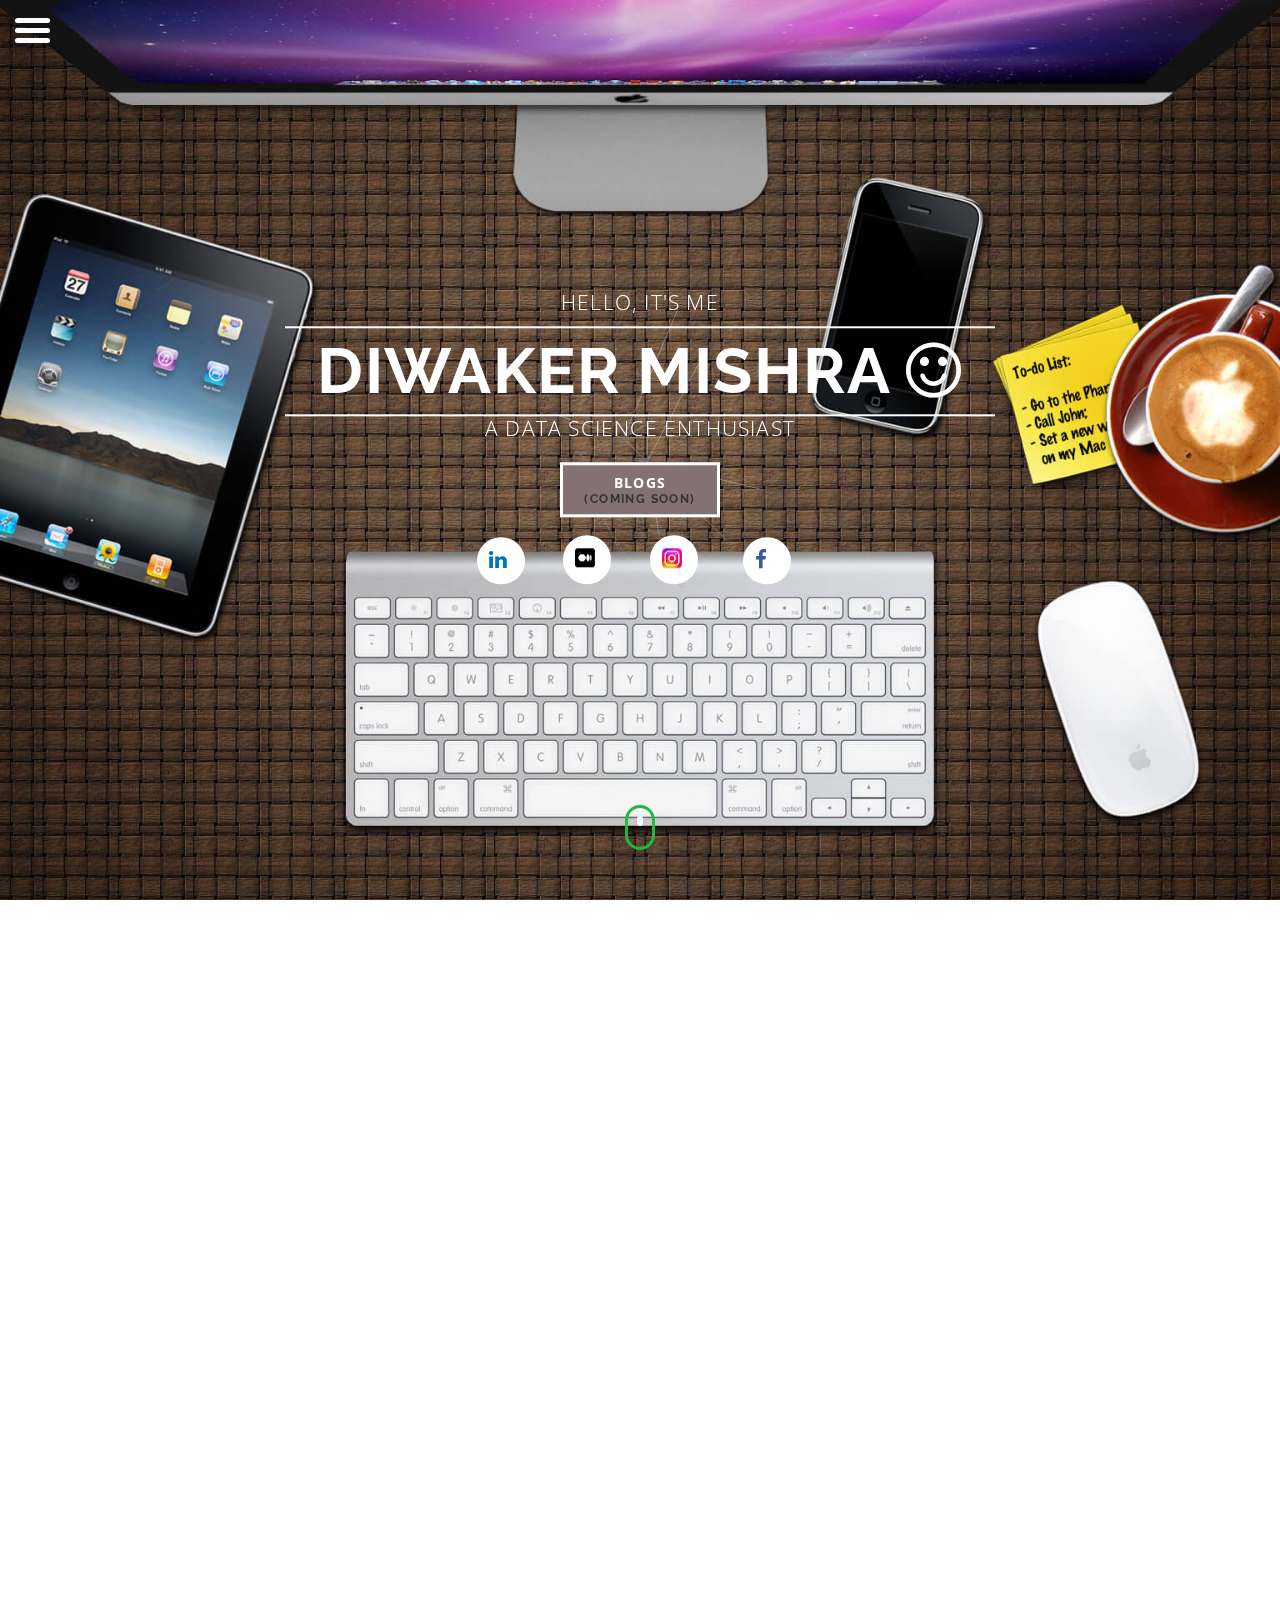
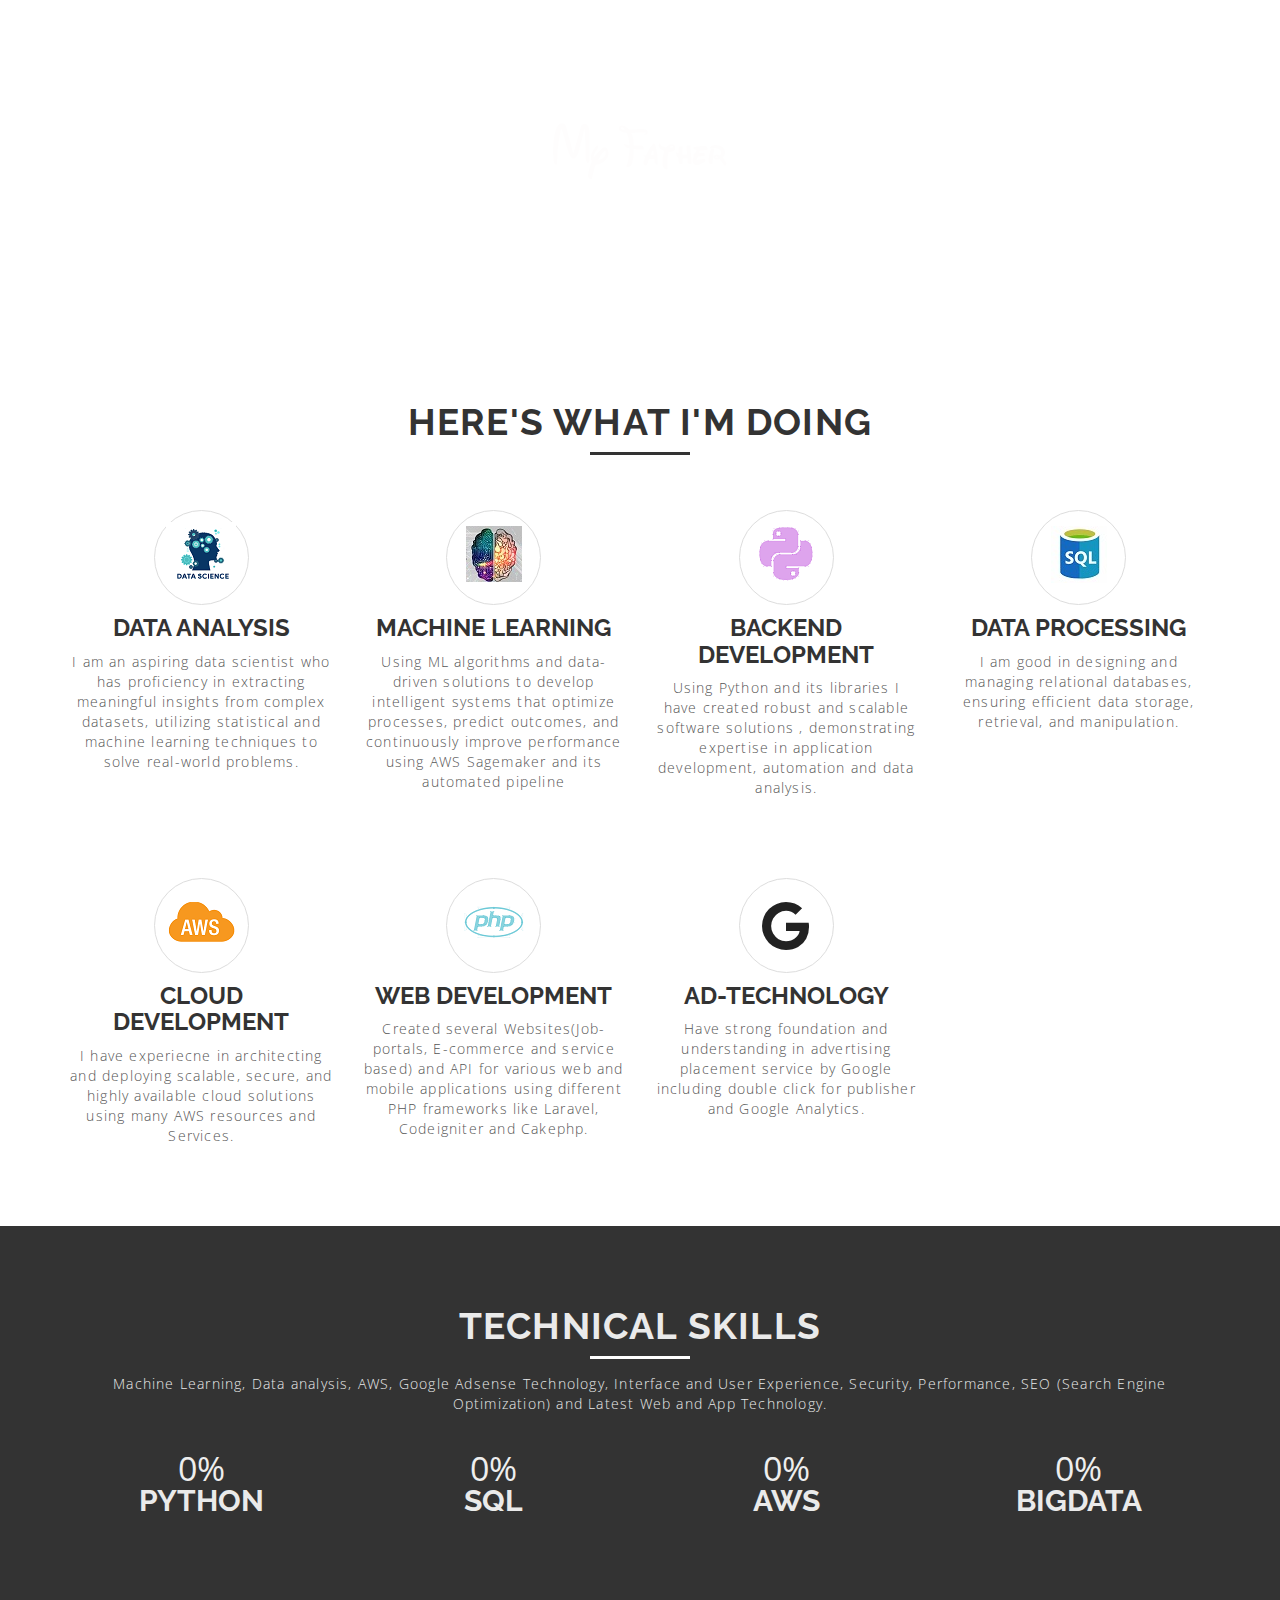
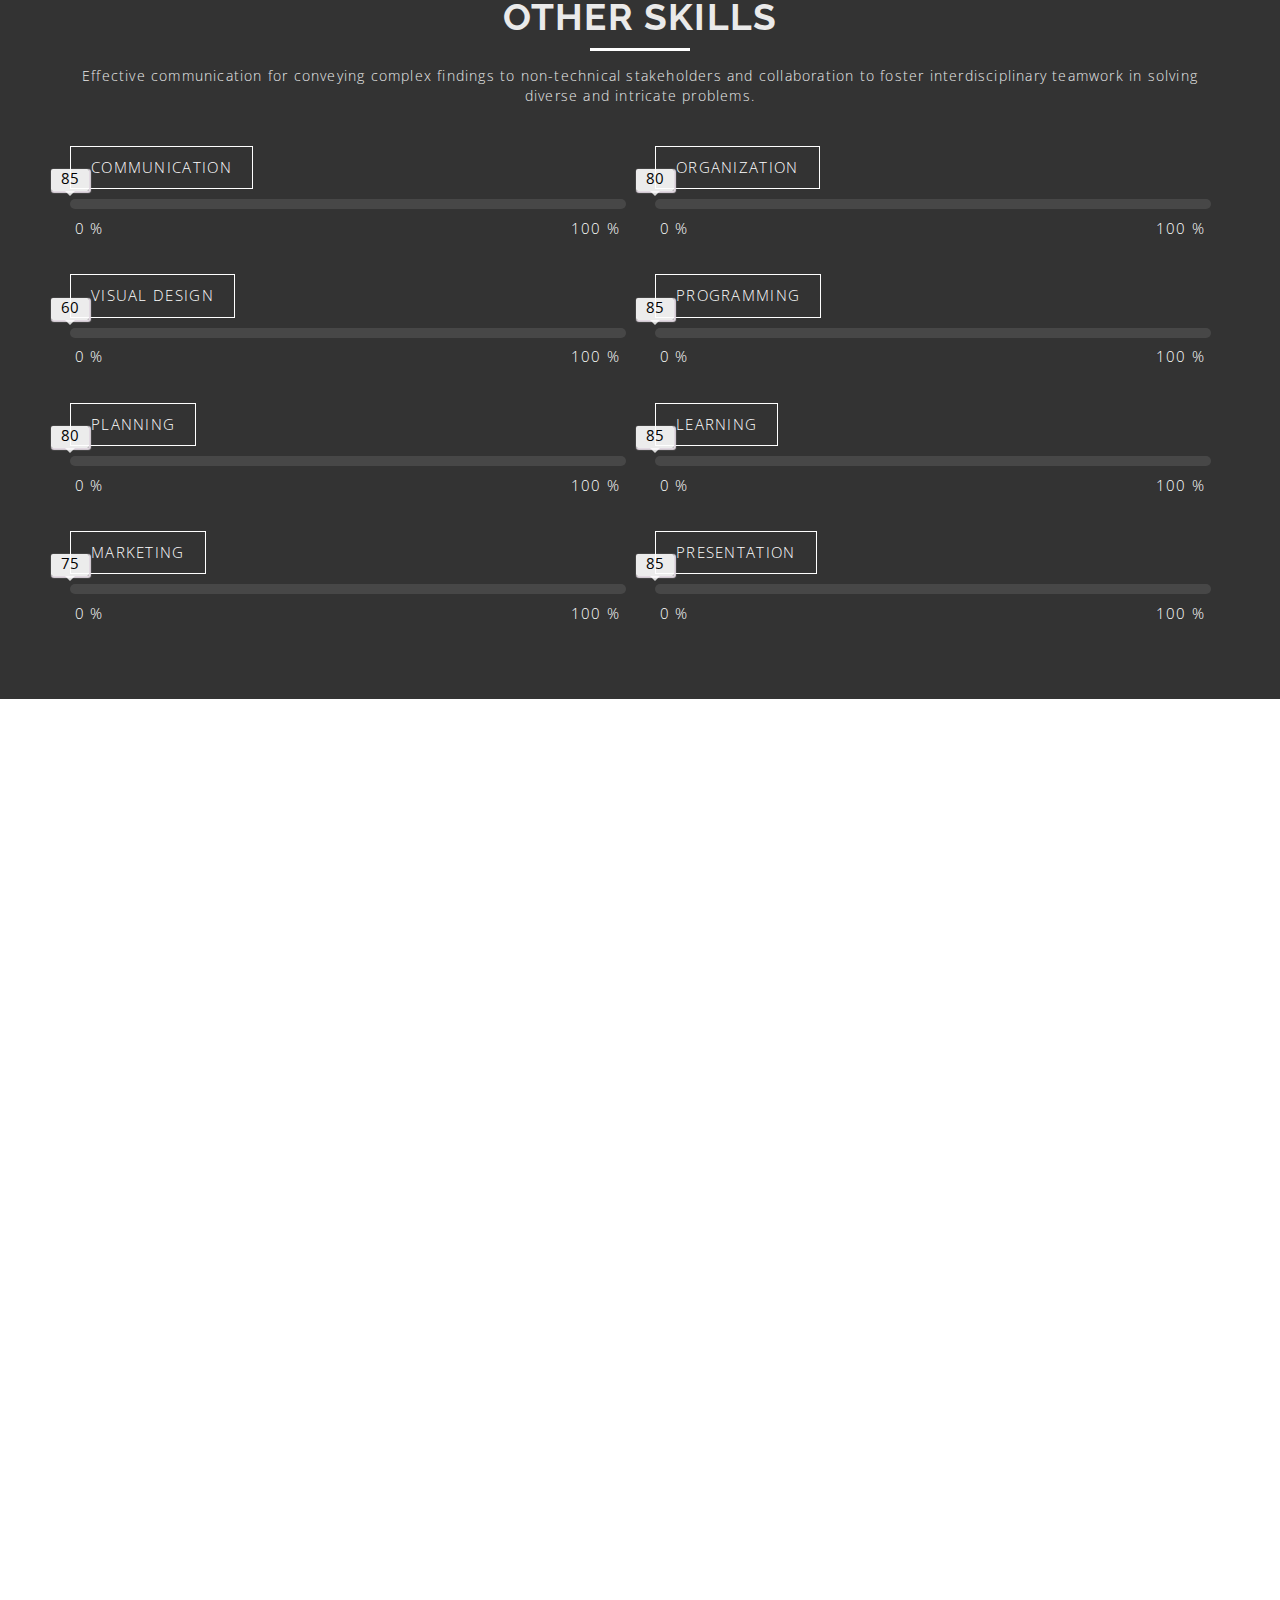
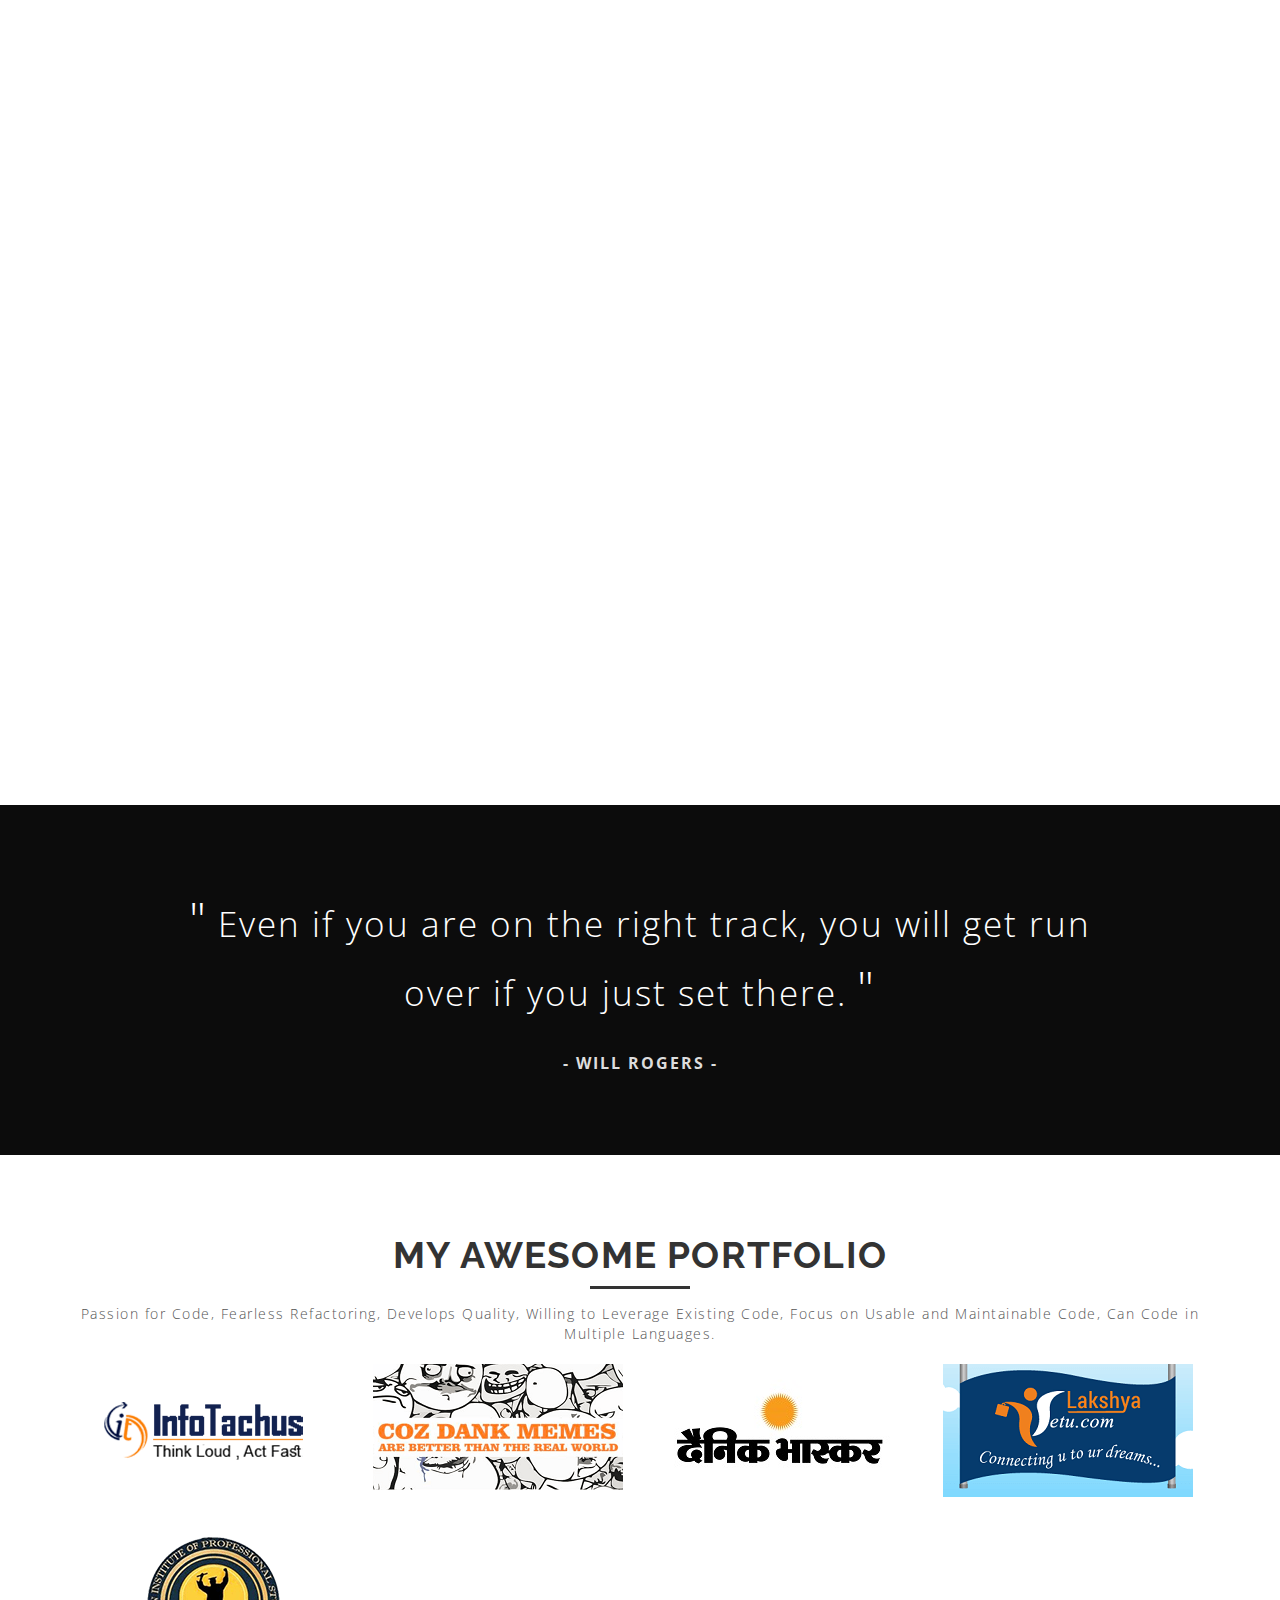
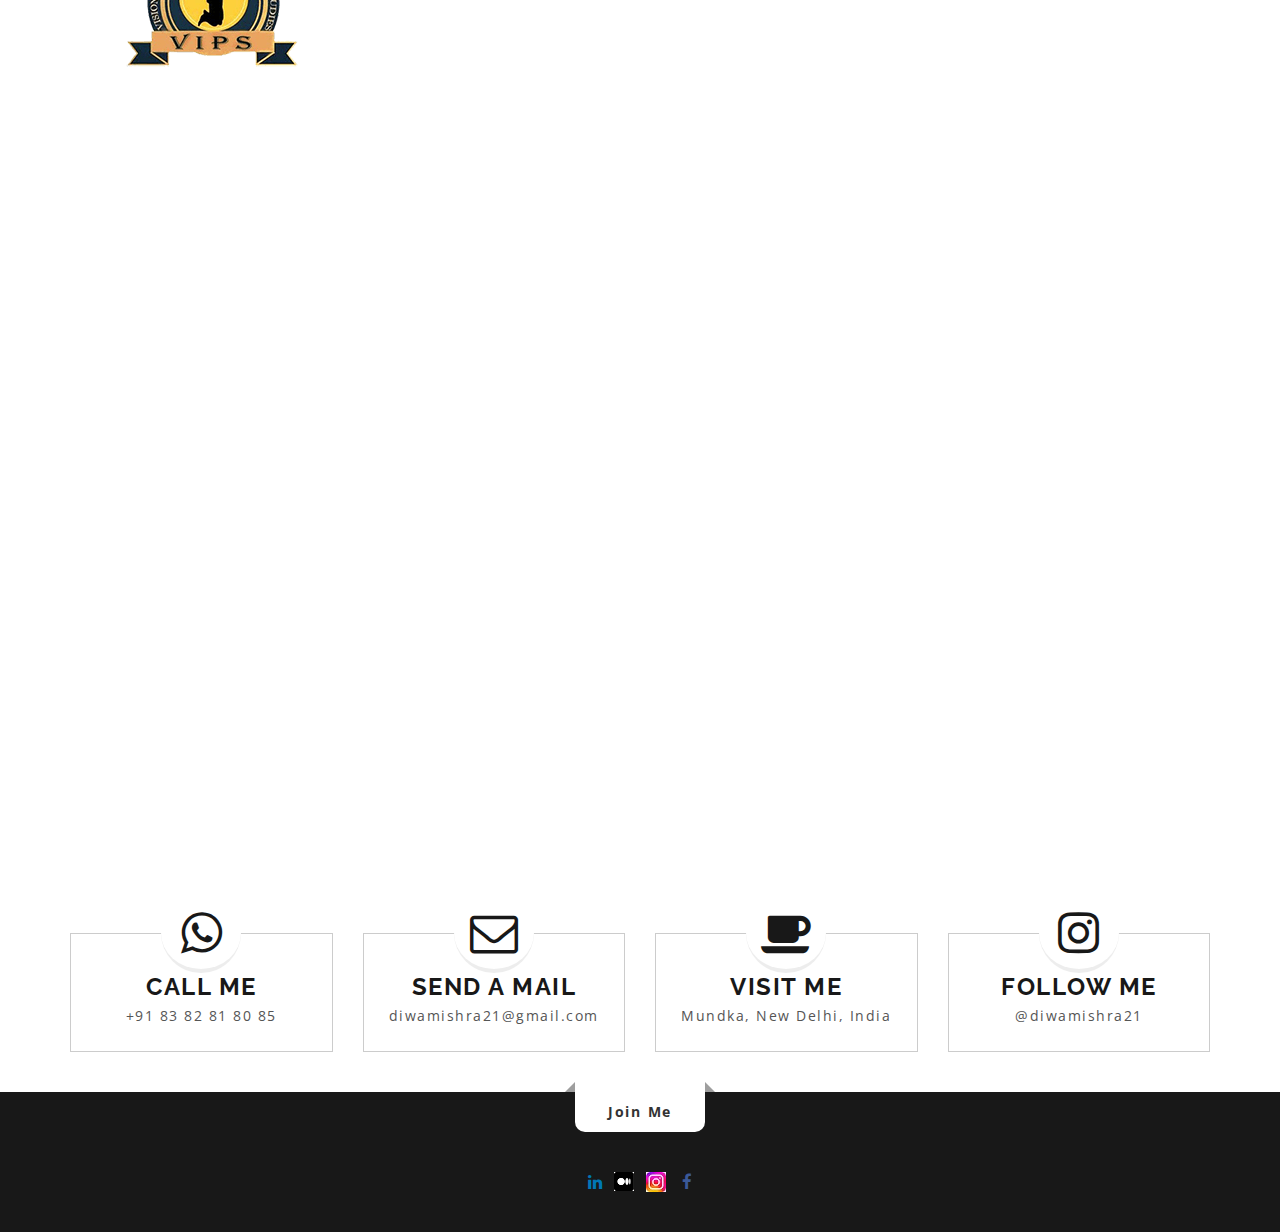
==== index_new.html @ 8b2d9b6f "Create index_new.html" ====
<!DOCTYPE html>
<html lang="en">	
<head>


<!-- Google tag (gtag.js) -->
<script async src="https://www.googletagmanager.com/gtag/js?id=UA-101986288-1"></script>
<script>
  window.dataLayer = window.dataLayer || [];
  function gtag(){dataLayer.push(arguments);}
  gtag('js', new Date());

  gtag('config', 'UA-101986288-1');
</script>
<script src="https://www.google.com/recaptcha/api.js" async defer></script>


<!--<script>
  (function(i,s,o,g,r,a,m){i['GoogleAnalyticsObject']=r;i[r]=i[r]||function(){
  (i[r].q=i[r].q||[]).push(arguments)},i[r].l=1*new Date();a=s.createElement(o),
  m=s.getElementsByTagName(o)[0];a.async=1;a.src=g;m.parentNode.insertBefore(a,m)
  })(window,document,'script','https://www.google-analytics.com/analytics.js','ga');

  ga('create', 'UA-101986288-1', 'auto');
  ga('send', 'pageview');
</script>-->
		<meta charset="UTF-8">
		<meta http-equiv="content-type" content="text/html;charset=UTF-8" />
		<meta http-equiv="X-UA-Compatible" content="IE=edge">
		
		<title>About- Diwaker Mishra</title>
		
		<meta name="keywords" content="Diwaker Mishra, My website, My works, html, css, javascript, Android, Java, PHP, Ad technology, Website, Development, Maintenance, Hosting, Static website, Dynamic website" />
		<meta name="description" content="Diwaker Mishra is a Senior Software Engineer, Work with JAVA, PHP, Python and Ad-technology, Develop and maintains APIs, Databases and websites." />
		
		<meta name="author" content="Diwaker Mishra" />
		<meta name="viewport" content="width=device-width, initial-scale=1">
		<!-- Open Sans Google font -->
		<link rel="stylesheet" href="https://fonts.googleapis.com/css?family=Open+Sans:300,400">
		<!-- Raleway Google font -->
		<link rel="stylesheet" href="https://fonts.googleapis.com/css?family=Raleway:700">
		<!-- Favicons -->
		<link rel="shortcut icon" href="img/diwa.jpg">
		<link rel="apple-touch-icon" sizes="60x60" href="img/favico/apple-icon-60x60.png">
        <link rel="stylesheet" href="https://maxcdn.bootstrapcdn.com/font-awesome/4.6.3/css/font-awesome.min.css" type="text/css">
		<!-- Ionicon fonts css file -->
		<link rel='stylesheet' href='css/ionicons.min.css'/>
		<!-- magnific popup css file -->
		<link rel='stylesheet' href='css/magnific-popup.css'/>
        
		<!-- Animate.css file -->
		<link rel='stylesheet' href='css/animate.css'/>
		<!-- Owl carousel css file -->
		<link rel='stylesheet' href='css/owl.carousel.css'/>
		<!-- Bootstrap file -->
		<link rel='stylesheet' href='css/bootstrap.min.css'/>
		<!-- Custom styles css file -->
		<link rel='stylesheet' href='css/style.css'/>

		<!--[if lt IE 9]>
		    <script src="js/html5shiv.js"></script>
			<script src="js/respond.js"></script>
		<![endif]-->

	</head>
	<body>	
		<!-- Start Loading page -->
		<div class="loading">
			<div class="loading-wrapper">
				<div class="rec r1"></div>
				<div class="rec r2"></div>
				<div class="rec r3"></div>
				<div class="rec r4"></div>
				<div class="rec r5"></div>
			</div>
		</div>
		<!-- End Loading page -->	

		<!-- Start Header Section -->
		<div class="header" id="header">
			<div id="large-header" class="large-header">
				<canvas id="demo-canvas"></canvas>
				<div class="content center">
					<div class="container">
						<p>Hello, It's me</p>
						<h1>Diwaker Mishra <i class="fa fa-smile-o" aria-hidden="true"></i></h1>
						<p>A Data Science Enthusiast</p>
						<!--<a href="resume/Resume.pdf" target="_blank"><b>Resume</b></a>-->
						<a href="http://diwakermishra.com/blog/"><b>Blogs</b> <h6>(Coming Soon)</h6></a>
						<p class="socialicon">
							<a href="https://www.linkedin.com/in/diwamishra21/" class="animi" target="_blank"><i class="fa anim falinkedin fafa fa-linkedin"></i></a>&nbsp;&nbsp;
							<a href="https://medium.com/@diwamishra21" class="animi" target="_blank"><i class="fa anim fatwitter fafa"><img src="img/medium.jpg"></i></a>&nbsp;&nbsp;
							<a href="https://www.instagram.com/diwamishra21/" class="animi" target="_blank"><i class="fa fafacebook anim fafa"><img src="img/insta.jpg"></i></a>
							&nbsp;&nbsp;
							<a href="https://www.facebook.com/diwamishra21" class="animi" target="_blank"><i class="fa fafacebook anim fafa fa-facebook"></i></a>&nbsp;&nbsp;
							
						</p>
					</div>				<!-- End container -->
				</div>
				<div class="mouse" id="mouse"></div>  <!-- Mouse Icon -->
			</div>
		</div>
		<!-- End Header Section -->

		<!-- Start Side Menu -->
		<nav id="top-nav">
			<div class="logo center"><a href="#"><i class="fa fa-smile-o"></i></a></div> <!-- LOGO -->
			<div class="menu" id="menu">
				<span class="bar b1"></span>
				<span class="bar b2"></span>
				<span class="bar b3"></span>
			</div>
			<div class="side-menu" id="side-menu"> <!-- Menu items -->
				<a href="#header">Home</a>
				<a href="#about-me" target="_blank">About Me</a>
				<a href="#services">Services</a>
				<a href="#skills">Skills</a>
				<a href="#experiences">Experiences</a>
				<a href="#portfolio">Portfolio</a>
				<a href="http://diwakermishra.com/blog/">Blog<h4>(Coming Soon)</h4></a>
				<a href="#contact-me">Contact Me</a>
			</div>
		</nav>
		<!-- End Side Menu -->

		<!-- Start About Me Section -->
		<div class="about-me clearfix" id="about-me">
			<div class="container">
				<div class="row">
					<!-- Profile Pic -->
					<div class="my-pic center col-sm-4 col-xs-12 wow fadeInUp" data-wow-duration="0.5s" data-wow-offset="200">
						<img src="img/diwa.jpg" alt="my profile">
					</div>
					<div class="introduction col-sm-8 col-xs-12 wow fadeInUp" data-wow-duration="0.5s" data-wow-offset="200">
						<h2 class="h2">Diwaker Mishra</h2>
						<div class="heading-line"></div>
						<p class="introduce">Senior Software Engineer</p>
						<p class="intro">I am a Data Science Enthusiast and a Multi-Disciplinary Developer, focused in Data Science, Web & Mobile app development, around 8 years of experience in IT industry specializing in App/Web development and phases of development lifecycle. Proficient in industry standard developing Applications and products in different languages.</p>
					</div>
				</div>
				<div class="row">
					<div class="profile col-sm-4 col-xs-12 wow fadeInUp text-center" data-wow-duration="0.5s" data-wow-offset="200">
						<h3>Personal Info</h3>
						<div class="heading-line"></div>
						<div class="personal-wrapper">
							<span><strong>name: </strong>Diwaker Mishra</span>
							<span><strong>Mobile: </strong>+91 83 82 81 80 85</span>
							<span><strong>E-mail: </strong>Diwamishra21@gmail.com</span>
							<span><strong>website: </strong>www.diwakermishra.com</span>
						</div>
					</div>
					<div class="why-me col-sm-8 col-xs-12 wow fadeInUp" data-wow-duration="0.5s" data-wow-offset="200">
						<!-- Start Accordion -->
						<div class="accordion">
							<div class="acc-item">
								<div class="acc-title"><i class="ion-android-navigate"></i> Who am I?</div>
								<div class="acc-content">
								My self Diwaker Mishra, a results-driven, customer-focused, articulate and analytical <b>Senior Data Engineer</b> who can think “out of the box”.
								I have done <b>MBA</b>(International Business) and <b>B.tech</b>(Computer Science) and currently working with <b>an MNC IT firm</b> as a Senior Consultant.<br>
								</div>
							</div>
							<div class="acc-item">
								<div class="acc-title"><i class="ion-android-navigate"></i> What I'm really good at?</div>
								<div class="acc-content">I am good in <b>Data Anaytics with Python, Pyspark, AWS and SQL</b> with <b>database analysis and design.</b> Skilled in Data engineering with Migration of Data from several source system, developing business plans, requirements specifications, user documentation, and architectural systems research.<br>
								I am having Strong written and verbal communications.</div>
							</div>
							<div class="acc-item">
								<div class="acc-title"><i class="ion-android-navigate"></i> How can you contact me?</div>
								<div class="acc-content">You can disturb me anywhere like <b>LinkedIn</b>,<b>Insta</b>,<b>Facebook</b> and <b>Email</b> using given link on this page.</div>
							</div>
							<div class="acc-item">
								<div class="acc-title"><i class="ion-android-navigate"></i> What is my hobbies</div>
								<div class="acc-content">
								<b><a href="https://www.youtube.com/@passionconnection8242" target="_blank"><i class="fa anim fatwitter fafa">Gardening &nbsp;<img src="img/youtube.jpg"></i></a>,
								
								<a href="https://www.instagram.com/passionconnectionofficial/" target="_blank"><i class="fa anim fatwitter fafa">Travelling &nbsp;<img src="img/insta.jpg"></i></a>,
								
								
								Playing Cricket, Cooking,</b> Coding with passion and learning new languages and technologies.</div>
								<!-- https://www.youtube.com/@passionconnection8242 -->
							</div>
						</div> <!-- End Accordion -->
					</div>
				</div>
			</div>
		</div>
		<!-- End About Me Section -->

		<!-- Start Fun Facts Section -->
		<div class="fun-facts center" id="facts">
			
			<div class="container">
				<div class="row">
					<div class="container">
                    <div class="text-center my-font"><img src="img/f.png"></div>
                    <div class="text-center my-fontp">I got inspiration from my father right from my childhood onwards. I have seen his hard work every day. He always encourages, supports and advises me what is wrong and what is right. He gives creative ideas. He never loses his confidence. I want to follow his foot steps.</div>
                    </div>
					
				</div>
			</div>
		</div>
		<!-- End Fun Facts Section -->

		<!-- Start Services Section -->
		<div class="services center" id="services">
			<div class="container">
				<!-- Title -->
				<div class="title">
					<h2 class="h2">Here's what i'm doing</h2>
					<div class="heading-line"></div>
					
				</div>	
				<div class="row">
				<div class="col-md-3 col-sm-6">
						<div class="service">
							<i class="fa fa-robot"><img src="img/ds.jpg"></i>
							<h3>Data Analysis</h3>
							<p>I am an aspiring data scientist who has proficiency in extracting meaningful insights from complex datasets, utilizing statistical and machine learning techniques to solve real-world problems.</p>
						</div>
					</div>
					<div class="col-md-3 col-sm-6">
						<div class="service">
							<i class="fa fa-robot"><img src="img/ml.jpg"></i>
							<h3>Machine learning</h3>
							<p>Using ML algorithms and data-driven solutions to develop intelligent systems that optimize processes, predict outcomes, and continuously improve performance using AWS Sagemaker and its automated pipeline</p>
						</div>
					</div>
					<div class="col-md-3 col-sm-6">
						<div class="service">
							<i class="fa fa-python"><img src="img/python-icon.png"></i>
							<h3>Backend Development</h3>
							<p>Using Python and its libraries I have created robust and scalable software solutions , demonstrating expertise in application development, automation and data analysis.</p>
						</div>
					</div>
					
					<div class="col-md-3 col-sm-6">
						<div class="service">
							<i class="fa fa-sql"><img src="img/sql.jpg"></i>
							<h3>Data Processing</h3>
							<p>
							I am good in designing and managing relational databases, ensuring efficient data storage, retrieval, and manipulation.</p>
						</div>
					</div>
					
					
					<!-- Service No. 2 -->
					
				</div>
				<div class="row">
					<!-- Service No. 1 -->
					<div class="col-md-3 col-sm-6">
						<div class="service">
							<i class="fa fa-sql"><img src="img/aws.jpg"></i>
							<h3>Cloud Development</h3>
							<p>
							I have experiecne in architecting and deploying scalable, secure, and highly available cloud solutions using many AWS resources and Services. </p>
						</div>
					</div>
					
					<!-- Service No. 4 
					<div class="col-md-3 col-sm-6">
						<div class="service">
							<i class="fa fa-android" aria-hidden="true"></i>
							<h3>Android Development</h3>
							<p>I Create apps within time limit. Simplify corporate e-services after diverse imperatives. Competently leverage existing excellent systems and seamless value.</p>
						</div>
					</div>
					-->
					
					
					<div class="col-md-3 col-sm-6">
						<div class="service">
							<i class="fa fa-php"><img src="img/php-icon.png"></i>
							<h3>Web Development</h3>
							<p>Created several Websites(Job-portals, E-commerce and service based) and API for various web and mobile applications using different PHP frameworks like Laravel, Codeigniter and Cakephp.</p>
						</div>
					</div>
					<!-- Service No. 2 -->
					<div class="col-md-3 col-sm-6">
						<div class="service">
							<i class="fa fa-google" aria-hidden="true"></i>
							<h3>Ad-Technology</h3>
							<p>Have strong foundation and understanding in advertising placement service by Google including double click for publisher and Google Analytics.</p>
						</div>
					</div>
					
				</div>
			</div>
		</div>
		<!-- End Services Section -->

		<!-- Start Technical Skills Section -->
		<div class="technical-skills center" id="skills">
			<div class="pattern"></div>
			<div class="container">
				<!-- Title -->
				<div class="title">
					<h2 class="h2">Technical Skills</h2>
					<div class="heading-line"></div>
					<p class="title">Machine Learning, Data analysis, AWS, Google Adsense Technology, Interface and User Experience, Security, Performance, SEO (Search Engine Optimization) and Latest Web and App Technology.</p>
				</div>	
				<!-- Start main skills -->
				<div class="skills-wrapper row">
					<!-- main skill No. 1 -->
					<div class="skill col-md-3 col-sm-6">
						<div class="chart center" data-percent="90">
							<span><span id="chart_num_2">0</span> %</span>
						</div>
						<h2>Python</h2>
					</div>
					<!-- main skill No. 2 	-->			
					<div class="skill col-md-3 col-sm-6">
						<div class="chart center" data-percent="80">
							<span><span id="chart_num_3">0</span> %</span>
						</div>
						<h2>SQL</h2>
					</div>
					<!-- main skill No. 3 -->
					<div class="skill col-md-3 col-sm-6">
						<div class="chart center" data-percent="85">
							<span><span id="chart_num_1">0</span> %</span>
						</div>
						<h2>AWS</h2>
					</div>
					<!-- main skill No. 4 -->
					<div class="skill col-md-3 col-sm-6">
						<div class="chart center" data-percent="70">
							<span><span id="chart_num_4">0</span> %</span>
						</div>
						<h2>BigData</h2>
					</div>
				</div> <!-- End main skills -->
				<div class="other-skills">
					<h2 class="h2">Other Skills</h2>
					<div class="heading-line"></div>
					<p class="title">
						Effective communication for conveying complex findings to non-technical stakeholders and collaboration to foster interdisciplinary teamwork in solving diverse and intricate problems.</p>
					<!-- Start other skills -->
					<div class="skills-wrapper row">
						<!-- Skill No. 1 -->
						<div class='bar_group col-md-6 col-xs-12' data-max="100">
							<div class=" bar_group__bar thick elastic" data-value="85" data-tooltip="true" data-label="communication" data-show-values="true" data-unit="%"></div>
						</div>
						<!-- Skill No. 2 -->
						<div class='bar_group col-md-6 col-xs-12' data-max="100">
							<div class=" bar_group__bar thick elastic" data-value="80" data-tooltip="true" data-label="organization" data-show-values="true" data-unit="%"></div>
						</div>
						<!-- Skill No. 3 -->
						<div class='bar_group col-md-6 col-xs-12' data-max="100">
							<div class=" bar_group__bar thick elastic" data-value="60" data-tooltip="true" data-label="visual design" data-show-values="true" data-unit="%"></div>
						</div>
						<!-- Skill No. 4 -->
						<div class='bar_group col-md-6 col-xs-12' data-max="100">
							<div class=" bar_group__bar thick elastic" data-value="85" data-tooltip="true" data-label="programming" data-show-values="true" data-unit="%"></div>
						</div>
						<!-- Skill No. 5 -->
						<div class='bar_group col-md-6 col-xs-12' data-max="100">
							<div class=" bar_group__bar thick elastic" data-value="80" data-tooltip="true" data-label="planning" data-show-values="true" data-unit="%"></div>
						</div>
						<!-- Skill No. 6 -->
						<div class='bar_group col-md-6 col-xs-12' data-max="100">
							<div class=" bar_group__bar thick elastic" data-value="85" data-tooltip="true" data-label="learning" data-show-values="true" data-unit="%"></div>
						</div>
						<!-- Skill No. 7 -->
						<div class='bar_group col-md-6 col-xs-12' data-max="100">
							<div class=" bar_group__bar thick elastic" data-value="75" data-tooltip="true" data-label="marketing" data-show-values="true" data-unit="%"></div>
						</div>
						<!-- Skill No. 8 -->
						<div class='bar_group col-md-6 col-xs-12' data-max="100">
							<div class=" bar_group__bar thick elastic" data-value="85" data-tooltip="true" data-label="presentation" data-show-values="true" data-unit="%"></div>
						</div>
					</div>	<!-- End other skills -->
				</div>	
			</div>
		</div>
		<!-- End Technical Skills Section -->

		<!-- Start Experience Section -->
		<div class="experiences center" id="experiences">
			<div class="container">
				<!-- Title -->
				<div class="title wow fadeIn" data-wow-duration="0.5s" data-wow-offset="200">
					<h2 class="h2">Work Experiences</h2>
					<div class="heading-line"></div>
					<p class="main-para">THE STORY OF A TALENTED DEVELOPER.</p>
				</div>	
				<!-- start timeline -->
				<div class="timeline wow fadeIn" data-wow-duration="0.5s" data-wow-offset="200">
					
					<!-- Event No. 2 -->
					<div class="timeline-block clearfix wow fadeInLeft" data-wow-duration="0.5s" data-wow-offset="200">
						<div class="icon">
							<i class="ion-university"></i>
						</div>
						<div class="content left round-corners">
							<h3>France Based IT MNC</h3>
							<span class="duration">( Currently working )</span>
							<span class="job-title">Software Developer</span>
							<p>Maintaining and Managing <b> Data Analytcis, Creating ETL Pipelines, working on Machine learning.</b> Responsible for the development, implementation and support of ETL pipeline and Data proessing.<br>
							Technology Used: PySpark, Python, AWS Sagemaker, and SQL.</p>
						</div>
					</div>
					<!-- Event No. 2 -->
					
					
					<!-- Event No. 1 -->
					<div class="timeline-block clearfix wow fadeInLeft" data-wow-duration="0.5s" data-wow-offset="200">
						<div class="icon">
							<i class="ion-university"></i>
						</div>
						<div class="content right round-corners">
							<h3>HCL Technologies Ltd</h3>
							<span class="duration">( June 2018: May 2021 ) </span>
							<span class="job-title">Senior Software Engineer</span>
							<p>Maintaining and Creating<b> various APIs, Databases and Backend Coding for various Apps and Web Platform </b> Responsible for the development, implementation and support of the applications.<br>
							Technologies Using: Python, Elastic Search, PHP, JAVA, mySql, NOSQL and BigData</p>
						</div>
					</div>
					<!-- Event No. 1 -->			
					
					<!-- Event No. 2 -->
					<div class="timeline-block clearfix wow fadeInLeft" data-wow-duration="0.5s" data-wow-offset="200">
						<div class="icon">
							<i class="ion-university"></i>
						</div>
						<div class="content left round-corners">
							<h3>DB Digital, Dainik Bhaskar Corp Ltd</h3>
							<span class="duration">( May 2017: Sep 2018 )</span>
							<span class="job-title">Software Developer</span>
							<p>Maintaining and Creating<b> Digital Advertisements, working with various Web and Ad-technologies of Mobile applications and Desktop Applications.</b> I was Responsible for the development, implementation and support of the applications.<br>
							Technology Used: Ad  Servers(DFP, Google Adsense), GA, Smarty, PHP, JAVA, mySql and BigData</p>
						</div>
					</div>
					<!-- Event No. 2 -->
					<div class="timeline-block clearfix wow fadeInRight" data-wow-duration="0.5s" data-wow-offset="200">
						<div class="icon">
							<i class="ion-briefcase"></i>
						</div>
						<div class="content right round-corners">
							<h3>Infotachus IT Solutions Pvt Ltd</h3>
							<span class="duration">( May 2016 : May 2017 )</span>
							<span class="job-title">Java/PHP Developer</span>
							<p>Developing <b>Computer Software Systems, Mobile applications, Websites and Desktop Applications</b> in conjunction with hardware product development, for various fields. Responsible for the development, implementation and support of the database.<br>
							Technology Used: CakePHP, JAVA, C#, mySql, Oracle and SQL SERVER 2008</p>
						</div>
					</div>
					<div class="timeline-block clearfix wow fadeInLeft" data-wow-duration="0.5s" data-wow-offset="200">
						<div class="icon">
							<i class="ion-university"></i>
						</div>
						<div class="content left round-corners">
						<h3>VA Technologies Pvt Ltd</h3>
							<span class="duration">( July 2015 : May 2016 )</span>
							<span class="job-title">PHP Developer</span>
							<p>Responsible for the dealing with the problems, bug fixing and troubleshooting. Development of the database, procedures, functions, etc.<br>
							Technology Used: PHP, JavaScript, JQuery, AJAX and mySql</p>
							
						</div>
					</div>
				</div> <!-- End Timeline -->
			</div>
		</div>
		<!-- End Experience Section -->

		<!-- Start Quote Section -->
		<div class="quote">
			<div class="overlay"></div>
			<div class="container">
				<div class="qoute-wrapper">
					<p class="words"><span class="quote-mark open">"</span>Even if you are on the right track, you will get run over if you just set there.<span class="quote-mark end">"</span></p>
					<p class="author">- Will Rogers -</p>
				</div>
			</div>
		</div>
		<!-- End Quote Section -->

		<!-- Start Portfolio Section -->
		<div class="portfolio center" id="portfolio">
			<div class="container">
				<!-- Title -->
				<div>
					<h2 class="h2">My Awesome Portfolio</h2>
					<div class="heading-line"></div>
					<p class="main-para">Passion for Code, Fearless Refactoring, Develops Quality, Willing to Leverage Existing Code, Focus on Usable and Maintainable Code, Can Code in Multiple Languages.</p>
				</div>	
				
				<div id="Container">
					<div class="mix photos col-md-3 col-sm-6 col-xs-6" data-my-order="1">
				    	<div class="img-wrapper overlay-slide-left center">
					    	<!--<a href="#" target="_blank">-->
							<img src="img/work/infotachus.png" class="center-block img-responsive" alt="project 1">
					    	<!--<div class="overlay-content">
					    		<span>infotachus</span>
					    			<i class="fa fa-external-link"></i>
					    	</div>
							<!--</a>-->
					    </div>	
				    </div>
					<!-- Project No. 3 -->
				   <div class="mix illustration col-md-3 col-sm-6 col-xs-6" data-my-order="1">
				    	<div class="img-wrapper overlay-slide-right center">
					    	<!--<a href="#" target="_blank">-->
							<img src="img/work/catchmeme.png" class="center-block img-responsive" alt="project 1">
					    	<!--<div class="overlay-content">
					    		<span>catchmeme</span>
					    			<i class="fa fa-external-link"></i>
					    		</a>
					    	</div>-->
					    </div>	
				    </div>
				    <!-- Project No. 1 -->
					<div class="mix branding col-md-3 col-sm-6 col-xs-6" data-my-order="2">
				    	<div class="img-wrapper overlay-slide-right center">
					    	<!--<a href="#" target="_blank">-->
							<img src="img/db-logo.jpg" class="center-block img-responsive" alt="project 2">
					    	<!--<div class="overlay-content">
								<span>bhaskar.com</span>
					    			<i class="fa fa-external-link"></i>
					    	</div>
							</a>-->
					    </div>	
				    </div>
					
					<!-- Project No. 1 -->
					<div class="mix branding col-md-3 col-sm-6 col-xs-6" data-my-order="3">
				    	<div class="img-wrapper overlay-slide-right center">
					    	<!--<a href="#" target="_blank">-->
							<img src="img/work/lakshya.png" class="center-block img-responsive" alt="project 3">
					    	<!--<div class="overlay-content">
								<span>lakshyasetu</span>
					    			<i class="fa fa-external-link"></i>
					    	</div>
							</a>-->
					    </div>	
				    </div>
					<!-- Project No. 2 -->
				    
					<!-- Project No. 3 -->
				   <div class="mix illustration col-md-3 col-sm-6 col-xs-6" data-my-order="4">
				    	<div class="img-wrapper overlay-slide-right center">
					    	<!--<a href="#" target="_blank">-->
							<img src="img/work/vision.png" class="center-block img-responsive" alt="project 4">
					    	<!--<div class="overlay-content">
					    		<span>Vision Institute</span>
					    			<i class="fa fa-external-link"></i>
					    	</div>
							</a>-->
					    </div>	
				    </div>					
			</div>

		</div>	
	</div>
		
		<!-- End Portfolio Section -->

		<!-- Start Contact Section -->
		<div class="contact center" id="contact-me">
			<div class="container">
				<!-- Title -->
				<div class="title wow fadeInUp" data-wow-duration="0.5s" data-wow-offset="200">
					<h2 class="h2">Get in touch</h2>
					<div class="heading-line"></div>
					<p class="main-para">Drop me a message here</p>
				</div>
				<div class="row form-wrapper">
					<div class="col-md-8 col-md-offset-2 wow fadeInUp" data-wow-duration="0.5s" data-wow-offset="200">
						<!-- Contact-Me Form -->
						<form method='post' id='form'><input type='hidden' name='form-name' value='form' />
							<div class="form-group">
								<input type="text" name="name" id="name" class="form-control" data-validation-required-message="Please, Enter Your Name." required>
								<label for="name">Your Name</label>
								<span class="help-block text-danger"></span>
							</div>
							<div class="form-group">
								<input type="email" name="email" id="email" class="form-control" data-validation-email-message="Your E-mail isn't correct" required>
								<label for="email">Your E-mail</label>
								<span class="help-block text-danger"></span>
							</div>
							<div class="form-group">
								<input type="text" name="mobile" id="mobile" class="form-control" required>
								<label for="email">Your Mobile</label>
								<span class="help-block text-danger"></span>
							</div>
							<div class="form-group">
								<textarea name="message" id="message" class="form-control" data-validation-required-message="Please, Type Your Message" required></textarea>
								<label for="message">Your Message Here</label>
								<span class="help-block text-danger"></span>
							</div>
							<div name="g-recaptcha" class="g-recaptcha" data-sitekey="6LeUaKUUAAAAAL-dzYNYKGshNR2ZUiqOcmnytsE5"></div>
							<div class="submit-container">
								<button type="submit" name="submit" class="submit-btn">Send Your Message</button>
							</div>
						</form> <!-- End Form -->
					</div>
				</div>
				<!-- Contact Details -->
				<div class="row contact-info">
					<div class="col-md-3 col-sm-6 col-xs-12 info">
						<i class="fa fa-whatsapp"></i>
						<div class="info-content">
							<h3>call me</h3>
							<span></span>
							<span>+91 83&nbsp;82&nbsp;81&nbsp;80&nbsp;85</span>
						</div>
					</div>
					<div class="col-md-3 col-sm-6 col-xs-12 info">
						<i class="fa fa fa-envelope-o"></i>
						<div class="info-content">
							<h3>Send a mail</h3>
							<span>diwamishra21@gmail.com</span>
						</div>
					</div>
					<div class="col-md-3 col-sm-6 col-xs-12 info">
						<i class="fa fa-coffee"></i>
						<div class="info-content">
							<h3>Visit me</h3>
							<span>Mundka, New Delhi, India</span>
						</div>
					</div>
					<div class="col-md-3 col-sm-6 col-xs-12 info">
						<a href="https://www.instagram.com/diwamishra21/"> <i class="fa fa-instagram"></i></a>
						<div class="info-content">
							<h3>Follow me</h3>
							<a href="https://www.instagram.com/diwamishra21/"><span> @diwamishra21</span></a>
						</div>
					</div>
				</div>				
			</div>
			<!-- Google Map -->
		<div class="footer center">
			<div class="container">
				<div class="row">
					<div class="follow-me">Join Me</div>
					<div class="col-md-12 col-xs-12 links">
						<!-- Social links -->
						<div class="icon-wrapper center">
							<a href="https://www.linkedin.com/in/diwamishra21/" target="_blank"><big><i class="fa anim falinkedin fafa fa-linkedin"></big></i></a>&nbsp;&nbsp;
							<a href="https://medium.com/@diwamishra21" target="_blank"><i class="fa anim fatwitter fafa"><img src="img/medium.jpg"></i></a>&nbsp;&nbsp;
							<a href="https://www.instagram.com/diwamishra21/" target="_blank"><i class="fa fafacebook anim fafa"><img src="img/insta.jpg"></i></a>
							&nbsp;&nbsp;
							<a href="https://www.facebook.com/diwamishra21" target="_blank"><big><i class="fa fafacebook anim fafa fa-facebook"></big></i></a>
						
						
							<!--<a href="https://www.facebook.com/diwaker.mishra.94" target="_blank"><big><i class="fa fafacebook fa-facebook"></i></big></a>&nbsp;&nbsp;&nbsp;
							<a href="https://www.linkedin.com/in/diwamishra21" target="_blank"><big><i class="fa falinkedin fa-linkedin"></i></big></a>&nbsp;&nbsp;&nbsp;
							<a href="https://twitter.com/diwamishra21" target="_blank"><big><i class="fa fatwitter fa-twitter"></i></big></a>&nbsp;&nbsp;&nbsp;
							<a href="https://plus.google.com/117639316663278993527" target="_blank"><big><i class="fa fagoogle fa-google-plus"></i></big></a>-->
						</div>
					</div>
					<!--<div class="col-md12 col-xs-12 copyright">
						<h6>Template by <i class="fa fa-heart"></i> By Tarun Sharma</h6>
					</div>-->
				</div>	
			</div>
		</div>

		<!-- End Footer Section -->			

		<!-- Start To Top button -->
		<div class="back-to-top center">
			<i class="fa fa-chevron-circle-up"></i>
		</div>
		<!-- End To Top button -->	

		<!-- Start scroll percentage -->
		<div id="scroll"></div>
		<!-- End scroll percentage -->		
		
		</div>

		<!-- Including jQuery file -->
		<script src='https://ajax.googleapis.com/ajax/libs/jquery/2.1.4/jquery.min.js'></script>
		<!-- Including jQuery.appear file -->
		<script src='js/jquery.appear.js'></script>
		<!-- Bootstrap js file -->
		<script src='js/bootstrap.min.js'></script>
		<!-- easy pie chart -->
		<script src='js/jquery.easypiechart.min.js'></script>
		<!-- NiceScroll plugin -->
		<script src='js/jquery.nicescroll.min.js'></script>
		<!-- animate numbers plugin -->
		<script src='js/jquery.animatenumber.min.js'></script>
		<!-- Horizontal bar chart -->
		<script src='js/bars.js'></script>
		<!-- mixitup plugin -->
		<script src='js/jquery.mixitup.min.js'></script>
		<!-- animated background header -->
		<script src='js/tweenlite.min.js'></script>
		<!-- magnific popup js file -->
		<script src='js/magnific-popup.js'></script>
		<!-- form validation file -->
		<script src='js/jqbootstrapvalidation.js'></script>
		<!-- Owl carousel js file -->
		<script src='js/owl.carousel.min.js'></script>
		<!-- Google Map -->
		<!--<script src='https://maps.googleapis.com/maps/api/js?v=3.exp'></script>
		<!-- Custom file  -->
		<script src='js/plugins.js'></script>
		<!-- Wow.js file -->
		<script src='js/wow.min.js'></script>
		<script>
			new WOW().init();
		</script>
	</body>


</html>
---- css/style.css ----
.falinkedin{
        color: #0077B5 !important;
    }
	.fafacebook{
        color: #3b5998 !important;
    }
	.fatwitter{
        color: #0084b4 !important;
    }
	.fagoogle{
        color: #d34836 !important;
    }
    
    .socialicon a {
        background-color: transparent !important;
    border: none !important;
    width: 3rem !important;
    padding: 10px;
    background-color: white !important;
    border-radius: 50px;
        
    }
    
    
    .animi .anim {
  
  float: left;
  margin: 5px 4px;
  -webkit-transition: 0.6s ease-out;
  -moz-transition: 0.6s ease-out;
  transition: 0.6s ease-out;
}
    
    .animi:hover .anim {
  -webkit-transform: rotateZ(720deg);
  -moz-transform: rotateZ(720deg);
  transform: rotateZ(720deg);
}



html {
    font-size: 16px;
    -webkit-font-smoothing: antialiased
}

body {
    margin: 0;
    font-family: 'Open Sans', sans-serif;
    position: relative
}

.h1,
.h2,
.h3,
.h4,
.h5,
.h6,
h1,
h2,
h3,
h4,
h5,
h6 {
    font-family: Raleway, sans-serif;
    font-weight: 700;
    margin: 0;
    color: #333
}

p {
    margin-top: 0;
    margin-bottom: 0;
    color: #555;
    font-weight: 300;
    letter-spacing: 1.2px
}

a,
a:focus,
a:hover {
    color: #fff;
    text-decoration: none
}

a,
a:focus,
a:hover,
button,
button:focus,
input,
input:active,
input:focus,
textarea,
textarea:active,
textarea:focus {
    outline: 0
}

.h2 {
    font-size: 2.3rem;
    text-transform: uppercase;
    margin: 0 auto;
    letter-spacing: 1.2px
}

.about-me,
.experiences,
.fun-facts,
.portfolio,
.services,
.technical-skills {
    padding: 80px 0 40px
}

.overlay {
    position: absolute;
    width: 100%;
    height: 100%;
    top: 0;
    bottom: 0;
    left: 0;
    right: 0;
    background: rgba(0, 0, 0, .75)
}

.pattern {
    background: url(../../../img/ad49ab63982d5bc8b20c5b1d622a8eb63421d767/noise.png) repeat center;
    position: absolute;
    top: 0;
    bottom: 0;
    right: 0;
    left: 0;
    width: 100%;
    z-index: 0
}

.heading-line {
    height: 3px;
    width: 100px;
    background: #333;
    margin-top: 10px;
    margin-bottom: 10px;
    display: inline-block;
    position: relative
}

.main-para {
    margin: 0 auto;
    letter-spacing: 1.5px
}

.center {
    text-align: center
}

.left {
    float: left
}

.right {
    float: right
}

.header .large-header {
    position: relative;
    width: 100%;
    background: #333 url(../img/bg1.jpg) center center no-repeat fixed;
    overflow: hidden;
    -webkit-background-size: cover;
    -moz-background-size: cover;
    -o-background-size: cover;
    background-size: cover;
    z-index: 1
}

.header .content {
    position: absolute;
    width: 100%;
    top: 50%;
    left: 50%;
    letter-spacing: 1.4px;
    text-transform: uppercase;
    -webkit-transform: translate3d(-50%, -50%, 0);
    -moz-transform: translate3d(-50%, -50%, 0);
    -o-transform: translate3d(-50%, -50%, 0);
    transform: translate3d(-50%, -50%, 0)
}

.header .content p {
    font-size: 1.3rem;
    margin: .5rem auto;
    color: #fff;
	margin-top: -2px;
}

.header .content h1 {
    color: #fff;
    font-size: 4rem;
    margin: 0;
    border-top: 2px solid #fff;
    border-bottom: 2px solid #fff;
    display: inline-block;
    padding: .5rem 2rem
}

.header .content a {
    display: inline-block;
    width: 10rem;
    border: 3px solid #fff;
    padding: 8px;
    margin: 10px;
	background-color: #847272;
}

.header .content a:hover {
    background: #fff;
    color: #000;
    transition: all .3s ease
}

.header .mouse {
    width: 30px;
    height: 45px;
    border: 3px solid #22b93c;
    border-radius: 20px;
    position: absolute;
    bottom: 50px;
    left: 50%;
    cursor: pointer;
    -webkit-transform: translateX(-50%);
    -ms-transform: translateX(-50%);
    transform: translateX(-50%);
    -webkit-animation: mouseMove 2s infinite;
    animation: mouseMove 2s infinite
}

.header .mouse:after {
    position: absolute;
    content: '';
    width: 3px;
    height: 10px;
    border: 3px solid #fff;
    border-radius: 5px;
    left: 9px;
    top: 8px
}

@-webkit-keyframes mouseMove {
    0% {
        bottom: 50px
    }
    50% {
        bottom: 30px
    }
}

@keyframes mouseMove {
    0% {
        bottom: 50px
    }
    50% {
        bottom: 30px
    }
}

nav {
    position: fixed;
    z-index: 999;
    top: -100%;
    left: 0;
    width: 100%;
    padding: 15px 0;
    background: #fff;
    -webkit-box-shadow: 0 0 8px 2px #848484;
    -moz-box-shadow: 0 0 8px 2px #848484;
    -ms-box-shadow: 0 0 8px 2px #848484;
    -o-box-shadow: 0 0 8px 2px #848484;
    box-shadow: 0 0 8px 2px #848484
}

nav.shown {
    top: 0
}

nav .logo a {
    padding: 5px 10px;
    color: #fff;
    background: #333;
    border-radius: 3px;
    display: inline-block;
    text-transform: uppercase
}

.menu {
    position: fixed;
    display: inline-block;
    top: 18px;
    left: 15px;
    cursor: pointer;
    z-index: 9999
}

span.bar {
    width: 35px;
    height: 5px;
    margin-bottom: 5px;
    border-radius: 5px;
    background: #fff;
    display: block;
    -webkit-transition: .5s;
    -moz-transition: .5s;
    -o-transition: .5s;
    transition: .5s
}

.menu.shown span.bar {
    background: #181818
}

.menu.active-menu span.bar {
    background: #fff
}

.active-menu .b1 {
    -webkit-transform: rotate(-45deg) translate(-9px, 7px);
    -moz-transform: rotate(-45deg) translate(-9px, 7px);
    -o-transform: rotate(-45deg) translate(-9px, 7px)
}

.active-menu .b2 {
    opacity: 0
}

.active-menu .b3 {
    -webkit-transform: rotate(45deg) translate(-7px, -6px);
    -moz-transform: rotate(45deg) translate(-7px, -6px);
    -o-transform: rotate(45deg) translate(-7px, -6px)
}

.side-menu {
    position: fixed;
    top: 0;
    left: -100%;
    width: 100%;
    height: 100%;
    -webkit-transition: .5s;
    -moz-transition: .5s;
    -o-transition: .5s;
    transition: .5s
}

.active-side-menu {
    left: 0;
    background-color: #010101;
    width: 60%;
    height: 100%;
    
}

.side-menu a {
    display: block;
    position: relative;
    text-align: center;
    font-size: 2rem;
    font-weight: 700;
    padding: 15px;
    margin: 0 auto;
    width: 250px;
    color: #ffffff;
    text-transform: uppercase;
    -webkit-transition: .2s;
    -moz-transition: .2s;
    -o-transition: .2s;
    transition: .2s
}

.side-menu a:before {
    position: absolute;
    content: '';
    left: 15%;
    top: 20%;
    width: 65%;
    height: 4px;
    background-color: #fff;
    -webkit-transform: rotate3d(0, 0, 1, -15deg) scale3d(0, 1, 1);
    transform: rotate3d(0, 0, 1, -15deg) scale3d(0, 1, 1);
    -webkit-transform-origin: 0 50%;
    -ms-transform-origin: 100% 50%;
    transform-origin: 100% 50%;
    -webkit-transition: .2s;
    -moz-transition: .2s;
    -o-transition: .2s;
    transition: .2s
}

a.selected-item {
    color: #fff
}

a.selected-item:before {
    -webkit-transform: rotate3d(0, 0, 1, -15deg) scale3d(1, 1, 1);
    transform: rotate3d(0, 0, 1, -15deg) scale3d(1, 1, 1)
}

.side-menu a:hover {
    color: #fff
}

.about-me .introduction,
.about-me .my-pic {
    margin-bottom: 20px
}

.about-me .my-pic img {
    border-radius: 50%;
    border: 2px solid #dedede;
    background: #fff;
    padding: 7px;
    box-shadow: 0 7px 10px #999;
    -webkit-transition: .3s;
    -moz-transition: .3s;
    -o-transition: .3s;
    transition: .3s
}

.about-me .introduction p {
    color: #555;
    font-weight: 300;
    margin: 0 auto
}

.about-me .introduction p.introduce {
    text-transform: uppercase
}

.about-me .introduction p.intro {
    margin-top: 20px
}

.about-me .personal-wrapper {
    display: flex;
    flex-direction: column
}

.about-me h3 {
    font-size: 1.3rem;
    margin-top: 0;
    text-transform: uppercase;
    letter-spacing: 1.5px;
    color: #333;
    font-weight: bolder
}

.about-me .profile {
    margin-bottom: 30px
}

.about-me .personal-wrapper span {
    margin: 5px 0 10px;
    text-transform: uppercase;
    color: #555
}

.about-me .personal-wrapper strong {
    display: block;
    color: #333;
    margin-bottom: 5px
}

.about-me .why-me {
    margin-bottom: 40px
}

.about-me .why-me .accordion {
    text-align: left;
    line-height: 1.8
}

.about-me .why-me .accordion .acc-item .acc-title {
    padding: 10px;
    margin: 0;
    cursor: pointer;
    position: relative;
    border: 1px solid #ccc;
    color: #333;
    text-transform: uppercase;
    letter-spacing: 1.8px;
    -webkit-transition: all .3s ease-in-out;
    -moz-transition: all .3s ease-in-out;
    -o-transition: all .3s ease-in-out;
    transition: all .3s ease-in-out
}

.about-me .why-me .accordion .acc-item .acc-title i {
    position: absolute;
    right: 20px;
    color: #181818;
    -webkit-transform: rotate(180deg);
    -ms-transform: rotate(180deg);
    transform: rotate(180deg);
    -webkit-transition: all .3s ease-in-out;
    -moz-transition: all .3s ease-in-out;
    -o-transition: all .3s ease-in-out;
    transition: all .3s ease-in-out
}

.about-me .why-me .accordion .acc-item .acc-title.active {
    background: #181818;
    color: #fff;
    border-color: #181818
}

.about-me .why-me .accordion .acc-item .acc-title.active i {
    -webkit-transform: rotate(0);
    -ms-transform: rotate(0);
    transform: rotate(0);
    color: #fff
}

.about-me .why-me .accordion .acc-item .acc-content {
    padding: 10px;
    margin: 0;
    letter-spacing: 1.3px;
    color: #555;
    background: #f4f4f4;
    display: none
}

.fun-facts {
    background: url(../img/qoute.jpg) no-repeat 50% 80% fixed;
    background-size: cover;
    position: relative
}

.my-font{
	font-size: 33px;
    color: #FFF;
    padding-bottom: 30px;}
	
	
.my-fontp{
	color:#FFF;
	font-size:15px;
	padding-bottom:30px;}

.fun-facts .fact {
    color: #d2d2d2;
    text-transform: capitalize;
    letter-spacing: 1.2px;
    margin-bottom: 40px;
    -webkit-transition: all .3s ease-in-out;
    transition: all .3s ease-in-out
}

.fun-facts .fact i {
    font-size: 4rem;
    display: inline-block;
    margin-bottom: -20px;
    line-height: 1
}

.fun-facts .fact p {
    font-size: 4.5rem;
    color: #d2d2d2;
    -webkit-transition: all .3s ease-in-out;
    transition: all .3s ease-in-out
}

.fun-facts .fact:hover,
.fun-facts .fact:hover p {
    color: #fff
}

.services .service {
    margin-bottom: 40px;
    margin-top: 40px
}

.services .service i {
    font-size: 3.5rem;
    border: 1px solid #ddd;
    border-radius: 50%;
    display: inline-block;
    height: 95px;
    width: 95px;
    line-height: 95px;
    color: #222;
    -webkit-transition: all .3s ease-in-out;
    transition: all .3s ease-in-out
}

.services .service:hover i {
    background: #222;
    color: #fff;
    border: 1px solid #222
}

.services .service h3 {
    color: #333;
    text-transform: uppercase;
    margin-top: 10px;
    margin-bottom: 10px
}

.technical-skills {
    background: #333 url(../img/coding-min.jpg) no-repeat 50% 80% fixed;
    background-size: cover;
    position: relative
}

.technical-skills h2 {
    color: #eaeaea;
    position: relative
}

.technical-skills p.title {
    color: #eaeaea;
    position: relative
}

.technical-skills .heading-line {
    background: #fff
}

.technical-skills .skills-wrapper {
    margin-top: 40px
}

.technical-skills .skill {
    margin-bottom: 40px
}

.technical-skills .skill .chart {
    position: relative;
    display: inline-block;
    color: #eee;
    font-size: 16px;
    font-weight: 400;
    text-transform: uppercase
}

.technical-skills .skill .chart>span {
    display: -webkit-box;
    display: -webkit-flex;
    display: -ms-flexbox;
    display: flex;
    -webkit-box-align: center;
    -webkit-align-items: center;
    -ms-flex-align: center;
    align-items: center;
    -webkit-box-pack: center;
    -webkit-justify-content: center;
    -ms-flex-pack: center;
    justify-content: center;
    position: absolute;
    width: 100%;
    height: 100%;
    top: 0;
    left: 0;
    right: 0;
    bottom: 0;
    font-size: 2.1rem
}

.technical-skills .skill h2 {
    margin-top: 10px;
    text-transform: uppercase
}

.technical-skills .other-skills {
    margin-top: 40px
}

.technical-skills .bar_group {
    text-align: left;
    position: relative;
    margin-bottom: 45px
}

.technical-skills .bar_group__bar.thick {
    width: 0;
    height: 10px;
    border-radius: 6px;
    background: #afa;
    margin-bottom: 10px;
    -webkit-transition: width 1s;
    transition: width 1s
}

.technical-skills .bar_group__bar.thick::before {
    display: block;
    content: '';
    position: absolute;
    z-index: 0;
    opacity: .1;
    width: 95%;
    height: 10px;
    border-radius: 6px;
    background: #fff
}

.technical-skills .b_label,
.technical-skills .b_tooltip span,
.technical-skills .bar_label_max,
.technical-skills .bar_label_min {
    color: #fff;
    font-size: 15px
}

.technical-skills .b_label {
    display: inline-block;
    border: 1px solid #fff;
    padding: 10px 20px;
    margin-bottom: 10px;
    text-transform: uppercase;
    letter-spacing: 1.3px;
    -webkit-transition: all .3s;
    transition: all .3s
}

.technical-skills .b_label:hover {
    background: #fff;
    color: #111
}

.technical-skills .bar_label_max,
.technical-skills .bar_label_min {
    position: absolute;
    bottom: -10px
}

.technical-skills .bar_label_max {
    right: 20px
}

.technical-skills .bar_label_min {
    left: 20px
}

.technical-skills .b_tooltip {
    -webkit-transition: all 1s;
    transition: all 1s;
    position: relative;
    float: left;
    left: 100%;
    padding: 4px 10px 7px 10px;
    background-color: rgba(255, 255, 255, .91);
    -webkit-transform: translateX(-50%) translateY(-30px);
    -ms-transform: translateX(-50%) translateY(-30px);
    transform: translateX(-50%) translateY(-30px);
    border-radius: 2px;
    line-height: 11px;
    box-shadow: 1px 1px 1px 1px #E2D9E2
}

.technical-skills .b_tooltip span {
    color: #000
}

.technical-skills .b_tooltip--tri {
    width: 0;
    height: 0;
    position: absolute;
    content: '';
    bottom: -5px;
    left: 0;
    right: 0;
    margin: auto;
    display: block;
    border-style: solid;
    border-width: 5px 5px 0 5px;
    border-color: rgba(255, 255, 255, .81) transparent transparent transparent
}

.technical-skills .bar_group .elastic {
    background: #fff;
    margin-bottom: 20px!important;
    -webkit-transition-timing-function: cubic-bezier(.5, .25, .375, 1.335);
    transition-timing-function: cubic-bezier(.5, .25, .375, 1.335);
    -webkit-transition-duration: 1s;
    transition-duration: 1s
}

.experiences h2 {
    color: #1e1e1e
}

.experiences .timeline {
    position: relative;
    width: 100%;
    padding-top: 40px;
    margin-top: 40px;
    -webkit-transition: all .4s ease;
    -moz-transition: all .4s ease;
    -ms-transition: all .4s ease;
    transition: all .4s ease
}

.experiences .timeline h3,
.experiences .timeline p {
    color: #fff;
    font-weight: 300
}

.experiences .timeline::before {
    position: absolute;
    content: "";
    left: 50%;
    width: 4px;
    margin-left: -2px;
    top: 0;
    height: 100%;
    background: #222;
    border-radius: 2px
}

.experiences .timeline .timeline-block {
    position: relative;
    margin-bottom: 40px
}

.experiences .timeline .timeline-block .icon {
    background: #222;
    position: absolute;
    width: 50px;
    height: 50px;
    left: 50%;
    margin-left: -25px;
    border-radius: 50%
}

.experiences .timeline .timeline-block .icon i {
    color: #fff;
    font-size: 2rem;
    line-height: 50px
}

.experiences .timeline .timeline-block .content {
    width: 44%;
    border: 1px solid #222;
    padding: 20px;
    color: #222;
    background: #222;
    text-align: left
}

.experiences .timeline .timeline-block .content h3 {
    margin: 0 auto;
    text-transform: uppercase;
    font-weight: 800;
    display: inline-block
}

.experiences .timeline .timeline-block .content span.duration {
    color: #b3b3b3;
    display: inline-block;
    margin: 5px
}

.experiences .timeline .timeline-block .content span.job-title {
    font-size: .95em;
    display: block;
    color: #aaa;
    text-transform: capitalize;
    margin-bottom: 15px
}

.experiences .timeline .timeline-block .content::before {
    position: absolute;
    content: "";
    left: 44%;
    top: 10px;
    height: 0;
    width: 0;
    border-left: 15px solid #222;
    border-top: 15px solid transparent;
    border-bottom: 15px solid transparent
}

.experiences .timeline .timeline-block .content.right::before {
    content: "";
    right: 44%;
    left: inherit;
    border-right: 15px solid #222;
    border-left: none
}

.quote {
    padding: 80px 0;
    background: #333 url(../img/cofee.jpg) no-repeat fixed center;
    -webkit-background-size: cover;
    -moz-background-size: cover;
    -ms-background-size: cover;
    -o-background-size: cover;
    background-size: cover;
    position: relative
}

.quote .qoute-wrapper {
    text-align: center;
    color: #fff;
    position: relative
}

.quote .qoute-wrapper p {
    font-size: 2.2rem;
    width: 80%;
    margin: 0 auto;
    letter-spacing: 2px;
    color: #fff
}

.quote .qoute-wrapper p.words .quote-mark {
    font-size: 3rem
}

.quote .qoute-wrapper p.words .quote-mark.open {
    margin-right: 10px
}

.quote .qoute-wrapper p.words .quote-mark.end {
    margin-left: 10px
}

.quote .qoute-wrapper p.author {
    font-size: 1rem;
    color: #ddd;
    margin-top: 30px;
    font-weight: 700;
    text-transform: uppercase
}

.portfolio .controls {
    margin-top: 60px
}

.portfolio .controls button {
    position: relative;
    background-color: transparent;
    border: 1px solid #dadada;
    color: #333;
    padding: 8px 15px;
    margin-right: 10px;
    -webkit-transition: all .4s ease-in-out;
    transition: all .4s ease-in-out;
    overflow: hidden
}

.portfolio .controls button:after {
    position: absolute;
    content: attr(data-content);
    width: 100%;
    height: 100%;
    top: 0;
    left: 0;
    padding: 8px 15px;
    border-radius: 3px;
    background: #181818;
    color: #fff;
    -webkit-transform: translateX(-110%);
    -ms-transform: translateX(-110%);
    transform: translateX(-110%);
    -webkit-transition: all .2s ease-in;
    transition: all .2s ease-in
}

.portfolio .controls button:hover:after {
    -webkit-transform: translateX(0);
    -ms-transform: translateX(0);
    transform: translateX(0)
}

.portfolio #Container {
    margin-top: 20px
}

.portfolio #Container .mix {
    display: none;
    margin-bottom: 40px
}

.portfolio .img-wrapper {
    position: relative;
    overflow: hidden
}

.portfolio .overlay-content .open-popup-link {
    display: inline-block
}

.portfolio .overlay-content {
    position: absolute;
    width: 100%;
    height: 100%;
    left: 0;
    top: 0
}

.portfolio .overlay-content:before {
    position: absolute;
    content: "";
    top: 10px;
    left: 10px;
    right: 10px;
    bottom: 10px;
    background: #fff;
    opacity: 0;
    -webkit-transition: all .3s ease;
    transition: all .3s ease
}

.portfolio .overlay-content i,
.portfolio .overlay-content span {
    position: absolute;
    display: block;
    width: 100%;
    color: #333;
    -webkit-transition: all .3s ease;
    transition: all .3s ease;
    -webkit-transform: translateX(-50%);
    -moz-transform: translateX(-50%);
    -o-transform: translateX(-50%);
    transform: translateX(-50%)
}

.portfolio .overlay-content span {
    top: 10%;
    left: -100%;
    opacity: 0;
    font-size: 1.4rem;
    font-weight: 400;
    text-transform: capitalize
}

.portfolio .overlay-content i {
    background: #fff;
    font-size: 1.8rem;
    width: 40px;
    height: 40px;
    line-height: 40px;
    top: 45%;
    left: 150%;
    opacity: 0
}

.portfolio .img-wrapper:hover .overlay-content:before {
    opacity: .75
}

.portfolio .img-wrapper:hover .overlay-content i,
.portfolio .img-wrapper:hover .overlay-content span {
    left: 50%;
    opacity: 1
}

.white-popup {
    position: relative;
    background: #FFF;
    padding: 20px;
    width: auto;
    max-width: 700px;
    margin: 20px auto;
    text-align: center
}

.white-popup h3 {
    text-transform: uppercase;
    letter-spacing: 1.5px
}

.white-popup img {
    margin-top: 20px;
    margin-bottom: 20px
}

.white-popup p {
    text-align: left;
    line-height: 2;
    padding-left: 10px
}

.white-popup p.cat {
    text-align: center;
    padding-left: 0
}

.mfp-close,
button.mfp-arrow,
button.mfp-close {
    background: #ddd;
    -webkit-transition: all .3s cubic-bezier(.68, -.07, .25, .93);
    -moz-transition: all .3s cubic-bezier(.68, -.07, .25, .93);
    -ms-transition: all .3s cubic-bezier(.68, -.07, .25, .93);
    -o-transition: all .3s cubic-bezier(.68, -.07, .25, .93);
    transition: all .3s cubic-bezier(.68, -.07, .25, .93)
}

.mfp-close:hover {
    color: #fff;
    background: #222
}

.testmonials {
    background: #333 url(../../../img/c8e5fbdfadcb8909a97b5850085d8c7bca807f45/testimonials.jpg) center center no-repeat fixed;
    background-size: cover;
    color: #fff;
    position: relative;
    padding-bottom: 80px;
    padding-top: 80px
}

.testmonials .client h3 {
    color: #fff;
    font-size: 2rem;
    margin: 10px auto;
    letter-spacing: 1.5px;
    text-transform: uppercase
}

.testmonials .client h3+span {
    font-size: 1.2rem;
    letter-spacing: 1.5px;
    text-transform: uppercase;
    color: #ccc
}

.testmonials .client .stars {
    margin: 10px auto
}

.testmonials .client .stars span {
    font-size: 2rem;
    margin: 0 5px
}

.testmonials .opinion i {
    display: inline-block;
    font-size: 2.5rem;
    margin: 10px auto;
    line-height: 1
}

.testmonials .opinion i.reversed {
    margin-bottom: 0
}

.testmonials .opinion i.reversed:before {
    -webkit-transform: rotate(180deg);
    -moz-transform: rotate(180deg);
    -ms-transform: rotate(180deg);
    -o-transform: rotate(180deg);
    transform: rotate(180deg)
}

.testmonials .opinion p {
    width: 75%;
    margin: 0 auto;
    line-height: 1.7;
    letter-spacing: 2px;
    font-style: italic;
    color: #eee
}

.contact {
    padding-top: 80px
}

.contact .title h2 {
    letter-spacing: 2px;
    text-transform: uppercase
}

.contact .title p {
    text-transform: uppercase;
    letter-spacing: 1.8px
}

.contact .description {
    width: 70%;
    margin: 40px auto
}

.contact .description p {
    color: #555;
    letter-spacing: 1.5px;
    margin-bottom: 30px
}

.contact .form-wrapper {
    margin-top: 40px
}

.contact .form-group {
    position: relative;
    margin-bottom: 20px
}

.contact .form-control {
    color: #777;
    padding: 20px;
    border: 1px solid #ccc;
    border-radius: 0;
    -webkit-transition: all .3s ease-in-out;
    -moz-transition: all .3s ease-in-out;
    -o-transition: all .3s ease-in-out;
    transition: all .3s ease-in-out
}

.contact .form-control:focus {
    border: 1px solid #aaa;
    color: #555;
    outline: 0;
    box-shadow: none
}

.contact .form-control+label {
    position: absolute;
    left: 30px;
    top: 20px;
    color: #5f5f5f;
    font-size: 16px;
    font-weight: 300;
    pointer-events: none;
    -webkit-transition: all .15s ease-out 0s;
    -moz-transition: all .15s ease-out 0s;
    transition: all .15s ease-out 0s;
    -webkit-transform: translateY(-50%);
    -moz-transform: translateY(-50%);
    -ms-transform: translateY(-50%);
    -o-transform: translateY(-50%);
    transform: translateY(-50%)
}

.contact .text-area-container {
    margin: 10px auto
}

.contact .form-control.has-value+label,
.contact .form-control:focus+label {
    top: 0;
    font-size: 14px;
    background: #fff;
    padding: 0 10px;
    color: #ccc
}

.contact textarea {
    resize: none;
    min-height: 240px
}

.contact .form-group .text-danger,
.contact .form-group.warning .form-control.has-value+label,
.contact .form-group.warning .form-control:focus+label {
    color: #F35050
}

.contact .form-group .text-danger ul {
    list-style: none
}

.contact .form-group.warning .form-control {
    border-color: #F35050
}

.contact .submit-btn {
    display: block;
    width: 100%;
    padding: 15px 0;
    margin-top: 10px;
    border: 1px solid #CCC;
    background: #fff;
    letter-spacing: 1.5px;
    text-transform: uppercase;
    color: #555;
    -webkit-transition: all .3s ease-in-out;
    -moz-transition: all .3s ease-in-out;
    -o-transition: all .3s ease-in-out;
    transition: all .3s ease-in-out
}

.contact .submit-btn:hover {
    border: 1px solid #181818;
    background: #181818;
    color: #fff
}

.contact .submit-btn:active {
    -webkit-transform: translateY(3px);
    -moz-transform: translateY(3px);
    -ms-transform: translateY(3px);
    -o-transform: translateY(3px);
    transform: translateY(3px)
}

.contact .contact-info {
    margin-top: 40px
}

.contact .contact-info .info {
    margin-bottom: 40px
}

.contact .contact-info .info i {
    position: relative;
    background: #fff;
    font-size: 3rem;
    color: #181818;
    display: block;
    width: 80px;
    height: 80px;
    margin: 0 auto;
    margin-bottom: -40px;
    line-height: 80px;
    border-bottom: 4px solid rgba(233, 233, 233, .8);
    border-radius: 0 0 100% 100%
}

.contact .contact-info .info .info-content {
    border: 1px solid #ccc;
    padding: 40px 0 20px
}

.contact .contact-info .info .info-content h3 {
    color: #181818;
    text-transform: uppercase;
    letter-spacing: 1.5px
}

.contact .contact-info .info .info-content span {
    display: block;
    color: #555;
    letter-spacing: 1.5px;
    margin: 5px auto
}

#map {
    width: 100%;
    height: 500px;
    margin-top: 40px
}

.partners {
    padding: 80px 0
}

.partners .partners-owl-carousel .owl-item img {
    opacity: .3;
    -webkit-transition: .3s;
    -moz-transition: .3s;
    -o-transition: .3s;
    transition: .3s
}

.partners .partners-owl-carousel .owl-item:hover img {
    opacity: 1
}

.footer {
    background: #181818
}

.footer .follow-me {
    background: #fff;
    display: inline-block;
    position: relative;
    padding: 10px 20px;
    border-radius: 0 0 10px 10px;
    font-weight: 700;
    text-transform: capitalize;
    letter-spacing: 1.7px;
    width: 130px
}

.footer .follow-me:after,
.footer .follow-me:before {
    position: absolute;
    content: "";
    border-top: 10px solid transparent;
    top: -10px
}

.footer .follow-me:before {
    border-right: 10px solid #9e9e9e;
    left: -10px
}

.footer .follow-me:after {
    border-left: 10px solid #9E9E9E;
    left: 130px
}

.footer .icon-wrapper {
    margin-top: 40px;
    margin-bottom: 40px;
    line-height: 1
}

.footer .icon-wrapper .icon {
    display: inline-block;
    position: relative;
    font-size: 2em;
    background: #4c4c4c;
    color: #fff;
    width: 50px;
    height: 50px;
    line-height: 50px;
    overflow: hidden;
    -webkit-transition: all .3s;
    transition: all .3s
}

.footer .icon-wrapper .icon:after,
.footer .icon-wrapper .icon:before {
    line-height: 50px;
    width: 50px;
    -webkit-transition: all .3s;
    transition: all .3s
}

.footer .icon-wrapper .icon:after {
    position: absolute;
    display: inline-block;
    font-family: Ionicons;
    left: calc(50% - 25px);
    -webkit-transform: translateY(70px);
    transform: translateY(70px)
}

.footer .icon-wrapper .icon.fb:after {
    content: "\f231"
}

.footer .icon-wrapper .icon.tw:after {
    content: "\f243"
}

.footer .icon-wrapper .icon.gh:after {
    content: "\f233"
}

.footer .icon-wrapper .icon.gp:after {
    content: "\f235"
}

.footer .icon-wrapper .icon.li:after {
    content: "\f239"
}

.footer .icon-wrapper .icon.pin:after {
    content: "\f2b1"
}

.footer .icon-wrapper .icon.fb:hover {
    background: #3b5998
}

.footer .icon-wrapper .icon.tw:hover {
    background: #55acee
}

.footer .icon-wrapper .icon.gh:hover {
    background: #333
}

.footer .icon-wrapper .icon.gp:hover {
    background: #dc4e41
}

.footer .icon-wrapper .icon.li:hover {
    background: #0077b5
}

.footer .icon-wrapper .icon.pin:hover {
    background: #bd081c
}

.footer .icon-wrapper .icon:hover:before {
    -webkit-transform: translateY(-70px);
    transform: translateY(-70px)
}

.footer .icon-wrapper .icon:hover:after {
    -webkit-transform: translateY(0);
    transform: translateY(0)
}

.footer .copyright {
    border-top: 1px solid #333;
    padding: 15px 0
}

.footer .copyright h6 {
    color: #777;
    font-weight: 400;
    letter-spacing: 1.5px
}

.back-to-top {
    position: fixed;
    z-index: 800;
    bottom: 20px;
    right: -60px;
    width: 50px;
    height: 50px;
    line-height: 45px;
    font-size: 2rem;
    border: 2px solid #ededed;
    cursor: pointer;
    color: #ededed;
    background: #111;
    opacity: .7;
    -webkit-transition: all .3s ease-in-out;
    transition: all .3s ease-in-out;
    -webkit-transform: scale(0);
    -moz-transform: scale(0);
    -o-transform: scale(0);
    transform: scale(0)
}

.show-button {
    right: 20px;
    -webkit-transform: scale(1);
    -moz-transform: scale(1);
    -o-transform: scale(1);
    transform: scale(1)
}

.back-to-top:hover {
    opacity: 1
}

#scroll {
    position: fixed;
    right: 15px;
    z-index: 500;
    padding: 3px 8px;
    background-color: #111;
    color: #fff;
    border-radius: 3px
}

#scroll::after {
    content: " ";
    position: absolute;
    top: 50%;
    right: -8px;
    height: 0;
    width: 0;
    margin-top: -4px;
    border: 4px solid transparent;
    border-left-color: #111
}

.loading {
    display: block;
    position: fixed;
    z-index: 9999;
    width: 100%;
    height: 100%;
    top: 0;
    bottom: 0;
    left: 0;
    right: 0;
    background: #111;
    opacity: 1;
    -webkit-transition: all 1.5s 2s ease-in-out;
    -moz-transition: all 1.5s 2s ease-in-out;
    -ms-transition: all 1.5s 2s ease-in-out;
    -o-transition: all 1.5s 2s ease-in-out;
    transition: all 1.5s 2s ease-in-out
}

.loading .loading-wrapper {
    position: relative;
    left: calc(50% - 25px);
    top: calc(50% - 20px);
    width: 50px;
    height: 40px;
    -webkit-transition: all 2s 1s ease-in-out;
    -moz-transition: all 2s 1s ease-in-out;
    -ms-transition: all 2s 1s ease-in-out;
    -o-transition: all 2s 1s ease-in-out;
    transition: all 2s 1s ease-in-out
}

.loading .loading-wrapper .rec {
    display: inline-block;
    height: 100%;
    width: 6px;
    background: #fff;
    -webkit-animation: loading 1.2s infinite ease-in-out;
    -moz-animation: loading 1.2s infinite ease-in-out;
    -ms-animation: loading 1.2s infinite ease-in-out;
    -o-animation: loading 1.2s infinite ease-in-out;
    animation: loading 1.2s infinite ease-in-out
}

.loading .loading-wrapper .r2 {
    -webkit-animation-delay: -1.1s;
    animation-delay: -1.1s
}

.loading .loading-wrapper .r3 {
    -webkit-animation-delay: -1s;
    animation-delay: -1s
}

.loading .loading-wrapper .r4 {
    -webkit-animation-delay: -.9s;
    animation-delay: -.9s
}

.loading .loading-wrapper .r5 {
    -webkit-animation-delay: -.8s;
    animation-delay: -.8s
}

@-webkit-keyframes loading {
    0%,
    100%,
    40% {
        -webkit-transform: scaleY(.5);
        -moz-transform: scaleY(.5);
        -ms-transform: scaleY(.5);
        -o-transform: scaleY(.5);
        transform: scaleY(.5)
    }
    20% {
        -webkit-transform: scaleY(1);
        -moz-transform: scaleY(1);
        -ms-transform: scaleY(1);
        -o-transform: scaleY(1);
        transform: scaleY(1)
    }
}

@-moz-keyframes loading {
    0%,
    100%,
    40% {
        -webkit-transform: scaleY(.5);
        -moz-transform: scaleY(.5);
        -ms-transform: scaleY(.5);
        -o-transform: scaleY(.5);
        transform: scaleY(.5)
    }
    20% {
        -webkit-transform: scaleY(1);
        -moz-transform: scaleY(1);
        -ms-transform: scaleY(1);
        -o-transform: scaleY(1);
        transform: scaleY(1)
    }
}

@-ms-keyframes loading {
    0%,
    100%,
    40% {
        -webkit-transform: scaleY(.5);
        -moz-transform: scaleY(.5);
        -ms-transform: scaleY(.5);
        -o-transform: scaleY(.5);
        transform: scaleY(.5)
    }
    20% {
        -webkit-transform: scaleY(1);
        -moz-transform: scaleY(1);
        -ms-transform: scaleY(1);
        -o-transform: scaleY(1);
        transform: scaleY(1)
    }
}

@-o-keyframes loading {
    0%,
    100%,
    40% {
        -webkit-transform: scaleY(.5);
        -moz-transform: scaleY(.5);
        -ms-transform: scaleY(.5);
        -o-transform: scaleY(.5);
        transform: scaleY(.5)
    }
    20% {
        -webkit-transform: scaleY(1);
        -moz-transform: scaleY(1);
        -ms-transform: scaleY(1);
        -o-transform: scaleY(1);
        transform: scaleY(1)
    }
}

@keyframes loading {
    0%,
    100%,
    40% {
        -webkit-transform: scaleY(.5);
        -moz-transform: scaleY(.5);
        -ms-transform: scaleY(.5);
        -o-transform: scaleY(.5);
        transform: scaleY(.5)
    }
    20% {
        -webkit-transform: scaleY(1);
        -moz-transform: scaleY(1);
        -ms-transform: scaleY(1);
        -o-transform: scaleY(1);
        transform: scaleY(1)
    }
}

.loading.loaded {
    visibility: hidden;
    opacity: 0
}

.loaded .loading-wrapper {
    top: -100%;
    opacity: 0
}

@media (max-width:480px) {
    html {
        font-size: 12px
    }
    .header .content h1 {
        font-size: 3rem
    }
    .portfolio .controls button {
        width: 50%;
        margin: 5px auto
    }
    .portfolio #Container .mix {
        width: 100%
    }
    .portfolio .overlay-content i,
    .portfolio .overlay-content span {
        margin: 0 auto
    }
}

@media (min-width:481px) and (max-width:767px) {
    html {
        font-size: 14px
    }
    .portfolio .controls button {
        margin-right: 10px
    }
}

@media (max-width:767px) {
    .experiences .timeline .timeline-block .content {
        width: 100%;
        margin-top: 63px
    }
    .experiences .timeline .timeline-block .content.right::before,
    .experiences .timeline .timeline-block .content::before {
        left: 50%;
        top: 33px;
        margin-left: -15px;
        border-left: 15px solid transparent;
        border-right: 15px solid transparent;
        border-bottom: 15px solid #222
    }
    .about-me {
        text-align: center
    }
    .testmonials .opinion p {
        width: 100%
    }
}
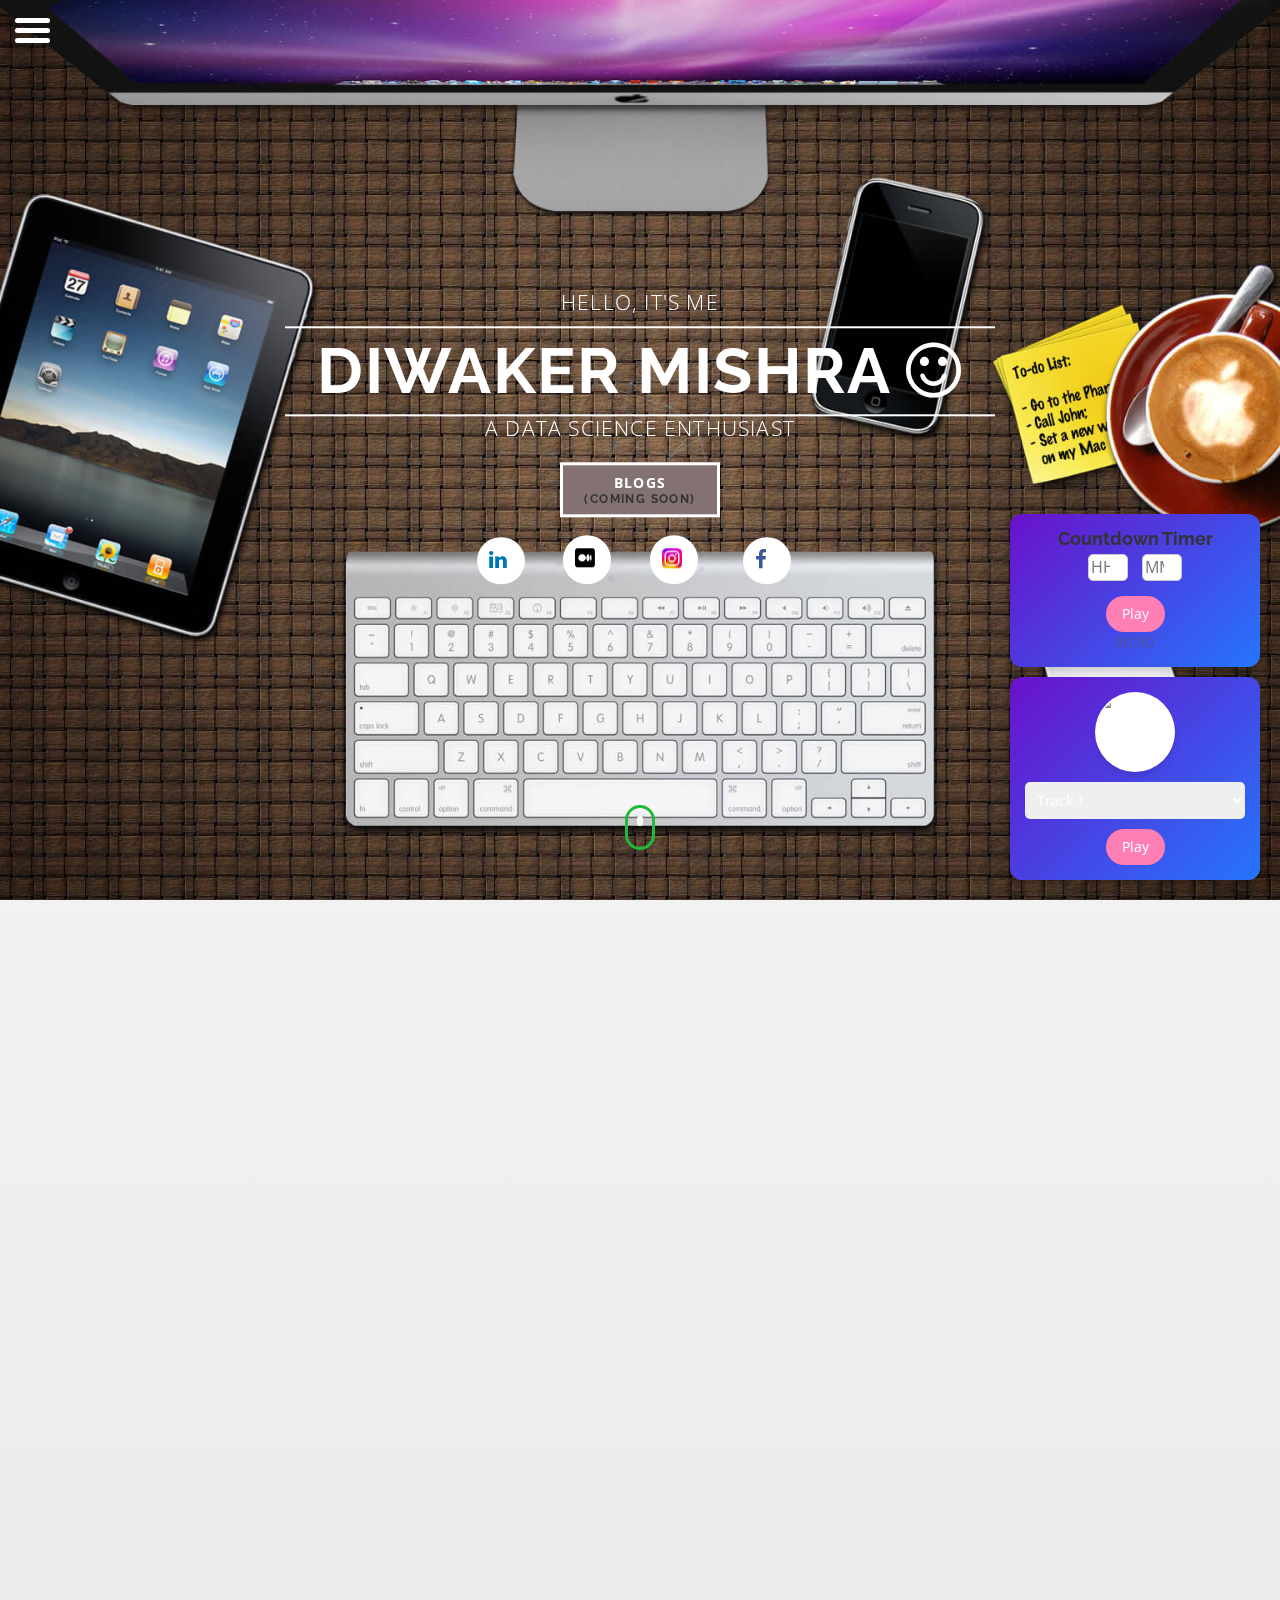
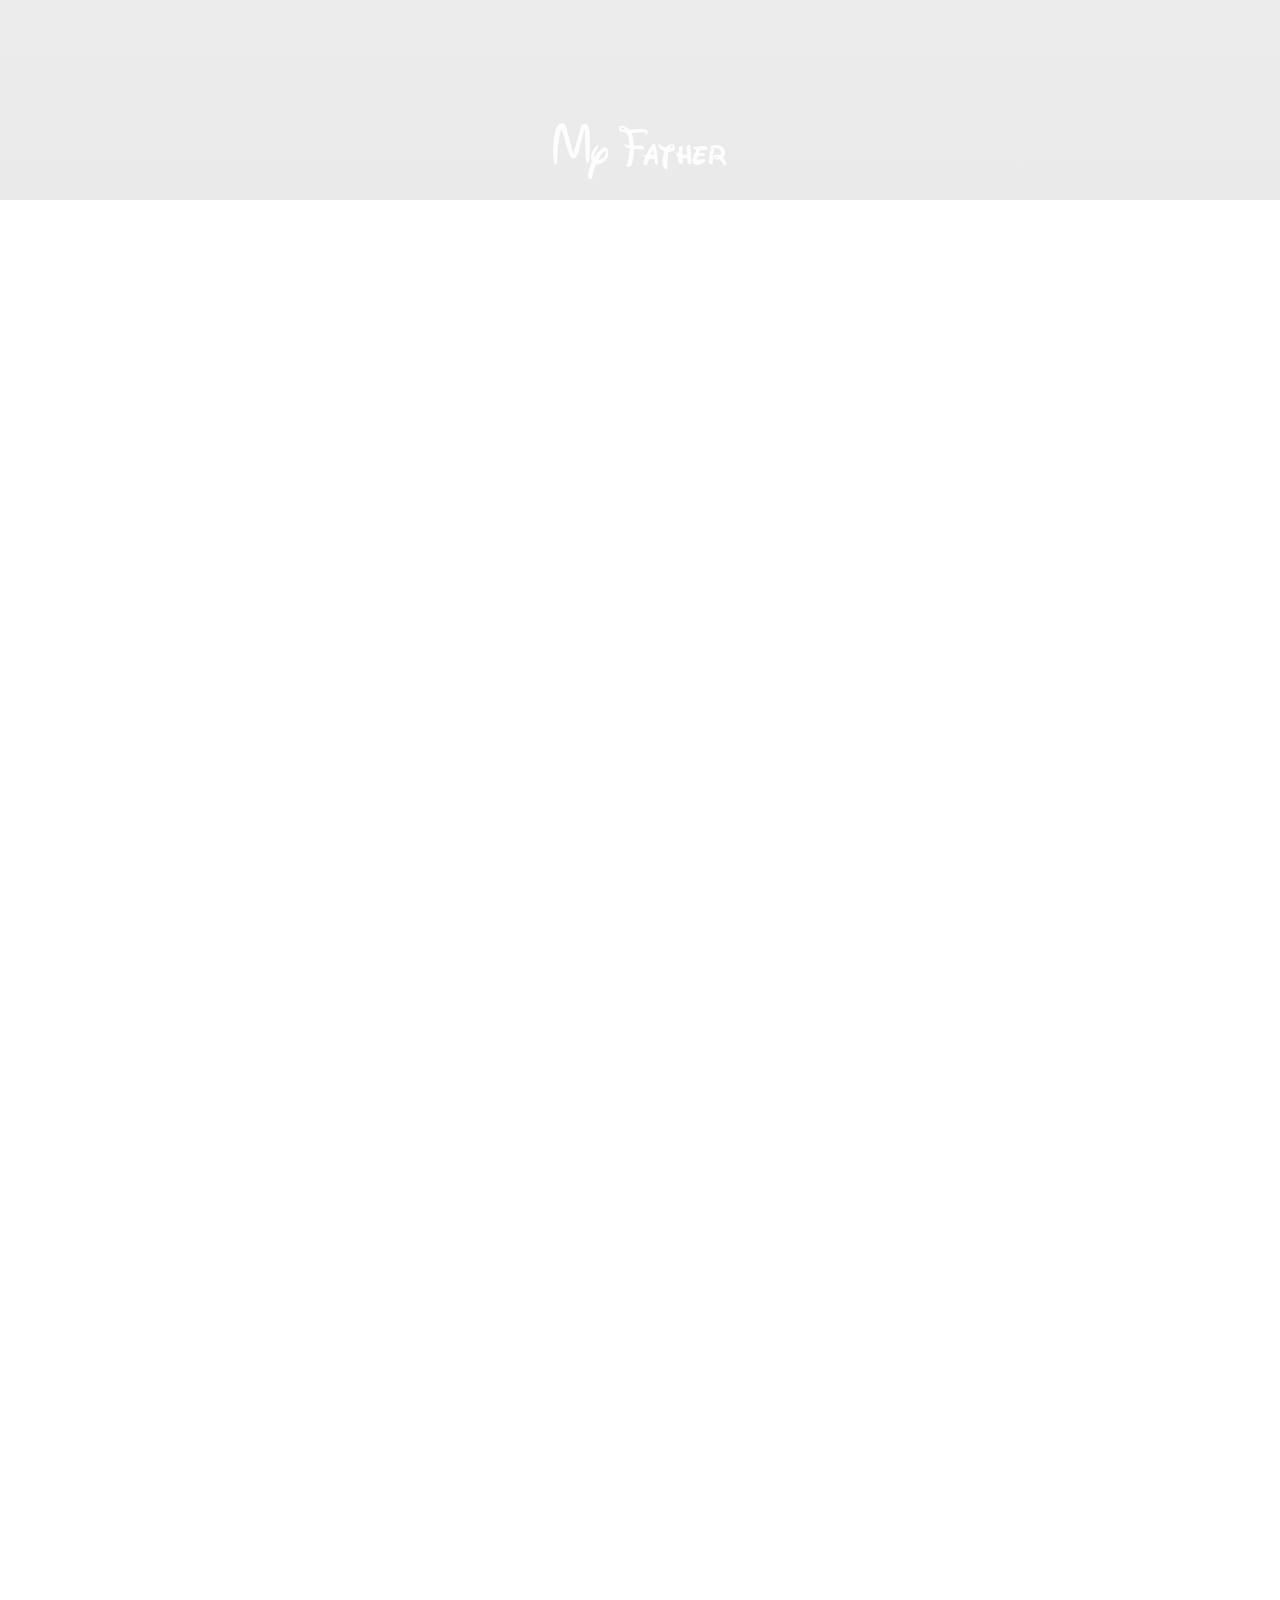
==== commit 1928b8ef: "Update index_new.html" ====
--- a/index_new.html
+++ b/index_new.html
@@ -1,21 +1,118 @@
 <!DOCTYPE html>
-<html lang="en">	
+<html lang="en">
+
 <head>
 
-
-<!-- Google tag (gtag.js) -->
-<script async src="https://www.googletagmanager.com/gtag/js?id=UA-101986288-1"></script>
-<script>
-  window.dataLayer = window.dataLayer || [];
-  function gtag(){dataLayer.push(arguments);}
-  gtag('js', new Date());
-
-  gtag('config', 'UA-101986288-1');
-</script>
-<script src="https://www.google.com/recaptcha/api.js" async defer></script>
-
-
-<!--<script>
+	<meta charset="UTF-8">
+	<meta name="viewport" content="width=device-width, initial-scale=1.0">
+	<title>Floating Timer and Music Player</title>
+	<style>
+		body {
+			font-family: Arial, sans-serif;
+			margin: 0;
+			padding: 0;
+			height: 200vh;
+			/* For scrolling effect */
+			background: linear-gradient(to bottom, #f9f9f9, #eaeaea);
+		}
+
+		.floating-widgets {
+			position: fixed;
+			bottom: 20px;
+			right: 20px;
+			display: flex;
+			flex-direction: column;
+			gap: 10px;
+			z-index: 1000;
+		}
+
+		.widget {
+			width: 250px;
+			background: linear-gradient(135deg, #6a11cb, #2575fc);
+			border-radius: 12px;
+			box-shadow: 0 4px 10px rgba(0, 0, 0, 0.2);
+			color: #fff;
+			padding: 15px;
+			display: flex;
+			flex-direction: column;
+			align-items: center;
+			text-align: center;
+			font-size: 14px;
+		}
+
+		.timer-widget input {
+			width: 40px;
+			text-align: center;
+			font-size: 16px;
+			border: 1px solid #ccc;
+			border-radius: 5px;
+			margin: 5px;
+		}
+
+		.play-button {
+			border: none;
+			padding: 8px 16px;
+			margin-top: 10px;
+			border-radius: 50px;
+			background: #ff7eb3;
+			color: white;
+			font-size: 14px;
+			cursor: pointer;
+			transition: 0.2s;
+		}
+
+		.play-button:hover {
+			background: #ff589c;
+		}
+
+		.music-player img {
+			width: 80px;
+			height: 80px;
+			margin-bottom: 10px;
+			border-radius: 50%;
+			background: white;
+			display: flex;
+			justify-content: center;
+			align-items: center;
+			box-shadow: 0 4px 6px rgba(0, 0, 0, 0.1);
+		}
+
+		select {
+			width: 100%;
+			padding: 8px;
+			border: none;
+			border-radius: 5px;
+			font-size: 14px;
+			margin-top: 10px;
+		}
+
+		@media (max-width: 480px) {
+			.widget {
+				width: 90%;
+				font-size: 12px;
+			}
+
+			.music-player img {
+				width: 60px;
+				height: 60px;
+			}
+		}
+	</style>
+
+
+	<!-- Google tag (gtag.js) -->
+	<script async src="https://www.googletagmanager.com/gtag/js?id=UA-101986288-1"></script>
+	<script>
+		window.dataLayer = window.dataLayer || [];
+		function gtag() { dataLayer.push(arguments); }
+		gtag('js', new Date());
+
+		gtag('config', 'UA-101986288-1');
+	</script>
+	<script src="https://www.google.com/recaptcha/api.js" async defer></script>
+
+
+	<!--<script>
   (function(i,s,o,g,r,a,m){i['GoogleAnalyticsObject']=r;i[r]=i[r]||function(){
   (i[r].q=i[r].q||[]).push(arguments)},i[r].l=1*new Date();a=s.createElement(o),
   m=s.getElementsByTagName(o)[0];a.async=1;a.src=g;m.parentNode.insertBefore(a,m)
@@ -24,240 +121,279 @@
   ga('create', 'UA-101986288-1', 'auto');
   ga('send', 'pageview');
 </script>-->
-		<meta charset="UTF-8">
-		<meta http-equiv="content-type" content="text/html;charset=UTF-8" />
-		<meta http-equiv="X-UA-Compatible" content="IE=edge">
-		
-		<title>About- Diwaker Mishra</title>
-		
-		<meta name="keywords" content="Diwaker Mishra, My website, My works, html, css, javascript, Android, Java, PHP, Ad technology, Website, Development, Maintenance, Hosting, Static website, Dynamic website" />
-		<meta name="description" content="Diwaker Mishra is a Senior Software Engineer, Work with JAVA, PHP, Python and Ad-technology, Develop and maintains APIs, Databases and websites." />
-		
-		<meta name="author" content="Diwaker Mishra" />
-		<meta name="viewport" content="width=device-width, initial-scale=1">
-		<!-- Open Sans Google font -->
-		<link rel="stylesheet" href="https://fonts.googleapis.com/css?family=Open+Sans:300,400">
-		<!-- Raleway Google font -->
-		<link rel="stylesheet" href="https://fonts.googleapis.com/css?family=Raleway:700">
-		<!-- Favicons -->
-		<link rel="shortcut icon" href="img/diwa.jpg">
-		<link rel="apple-touch-icon" sizes="60x60" href="img/favico/apple-icon-60x60.png">
-        <link rel="stylesheet" href="https://maxcdn.bootstrapcdn.com/font-awesome/4.6.3/css/font-awesome.min.css" type="text/css">
-		<!-- Ionicon fonts css file -->
-		<link rel='stylesheet' href='css/ionicons.min.css'/>
-		<!-- magnific popup css file -->
-		<link rel='stylesheet' href='css/magnific-popup.css'/>
-        
-		<!-- Animate.css file -->
-		<link rel='stylesheet' href='css/animate.css'/>
-		<!-- Owl carousel css file -->
-		<link rel='stylesheet' href='css/owl.carousel.css'/>
-		<!-- Bootstrap file -->
-		<link rel='stylesheet' href='css/bootstrap.min.css'/>
-		<!-- Custom styles css file -->
-		<link rel='stylesheet' href='css/style.css'/>
-
-		<!--[if lt IE 9]>
+	<meta charset="UTF-8">
+	<meta http-equiv="content-type" content="text/html;charset=UTF-8" />
+	<meta http-equiv="X-UA-Compatible" content="IE=edge">
+
+	<title>About- Diwaker Mishra</title>
+
+	<meta name="keywords"
+		content="Diwaker Mishra, My website, My works, html, css, javascript, Android, Java, PHP, Ad technology, Website, Development, Maintenance, Hosting, Static website, Dynamic website" />
+	<meta name="description"
+		content="Diwaker Mishra is a Senior Software Engineer, Work with JAVA, PHP, Python and Ad-technology, Develop and maintains APIs, Databases and websites." />
+
+	<meta name="author" content="Diwaker Mishra" />
+	<meta name="viewport" content="width=device-width, initial-scale=1">
+	<!-- Open Sans Google font -->
+	<link rel="stylesheet" href="https://fonts.googleapis.com/css?family=Open+Sans:300,400">
+	<!-- Raleway Google font -->
+	<link rel="stylesheet" href="https://fonts.googleapis.com/css?family=Raleway:700">
+	<!-- Favicons -->
+	<link rel="shortcut icon" href="img/diwa.jpg">
+	<link rel="apple-touch-icon" sizes="60x60" href="img/favico/apple-icon-60x60.png">
+	<link rel="stylesheet" href="https://maxcdn.bootstrapcdn.com/font-awesome/4.6.3/css/font-awesome.min.css"
+		type="text/css">
+	<!-- Ionicon fonts css file -->
+	<link rel='stylesheet' href='css/ionicons.min.css' />
+	<!-- magnific popup css file -->
+	<link rel='stylesheet' href='css/magnific-popup.css' />
+
+	<!-- Animate.css file -->
+	<link rel='stylesheet' href='css/animate.css' />
+	<!-- Owl carousel css file -->
+	<link rel='stylesheet' href='css/owl.carousel.css' />
+	<!-- Bootstrap file -->
+	<link rel='stylesheet' href='css/bootstrap.min.css' />
+	<!-- Custom styles css file -->
+	<link rel='stylesheet' href='css/style.css' />
+
+	<!--[if lt IE 9]>
 		    <script src="js/html5shiv.js"></script>
 			<script src="js/respond.js"></script>
 		<![endif]-->
 
-	</head>
-	<body>	
-		<!-- Start Loading page -->
-		<div class="loading">
-			<div class="loading-wrapper">
-				<div class="rec r1"></div>
-				<div class="rec r2"></div>
-				<div class="rec r3"></div>
-				<div class="rec r4"></div>
-				<div class="rec r5"></div>
-			</div>
-		</div>
-		<!-- End Loading page -->	
-
-		<!-- Start Header Section -->
-		<div class="header" id="header">
-			<div id="large-header" class="large-header">
-				<canvas id="demo-canvas"></canvas>
-				<div class="content center">
-					<div class="container">
-						<p>Hello, It's me</p>
-						<h1>Diwaker Mishra <i class="fa fa-smile-o" aria-hidden="true"></i></h1>
-						<p>A Data Science Enthusiast</p>
-						<!--<a href="resume/Resume.pdf" target="_blank"><b>Resume</b></a>-->
-						<a href="http://diwakermishra.com/blog/"><b>Blogs</b> <h6>(Coming Soon)</h6></a>
-						<p class="socialicon">
-							<a href="https://www.linkedin.com/in/diwamishra21/" class="animi" target="_blank"><i class="fa anim falinkedin fafa fa-linkedin"></i></a>&nbsp;&nbsp;
-							<a href="https://medium.com/@diwamishra21" class="animi" target="_blank"><i class="fa anim fatwitter fafa"><img src="img/medium.jpg"></i></a>&nbsp;&nbsp;
-							<a href="https://www.instagram.com/diwamishra21/" class="animi" target="_blank"><i class="fa fafacebook anim fafa"><img src="img/insta.jpg"></i></a>
-							&nbsp;&nbsp;
-							<a href="https://www.facebook.com/diwamishra21" class="animi" target="_blank"><i class="fa fafacebook anim fafa fa-facebook"></i></a>&nbsp;&nbsp;
-							
-						</p>
-					</div>				<!-- End container -->
-				</div>
-				<div class="mouse" id="mouse"></div>  <!-- Mouse Icon -->
-			</div>
-		</div>
-		<!-- End Header Section -->
-
-		<!-- Start Side Menu -->
-		<nav id="top-nav">
-			<div class="logo center"><a href="#"><i class="fa fa-smile-o"></i></a></div> <!-- LOGO -->
-			<div class="menu" id="menu">
-				<span class="bar b1"></span>
-				<span class="bar b2"></span>
-				<span class="bar b3"></span>
-			</div>
-			<div class="side-menu" id="side-menu"> <!-- Menu items -->
-				<a href="#header">Home</a>
-				<a href="#about-me" target="_blank">About Me</a>
-				<a href="#services">Services</a>
-				<a href="#skills">Skills</a>
-				<a href="#experiences">Experiences</a>
-				<a href="#portfolio">Portfolio</a>
-				<a href="http://diwakermishra.com/blog/">Blog<h4>(Coming Soon)</h4></a>
-				<a href="#contact-me">Contact Me</a>
-			</div>
-		</nav>
-		<!-- End Side Menu -->
-
-		<!-- Start About Me Section -->
-		<div class="about-me clearfix" id="about-me">
-			<div class="container">
-				<div class="row">
-					<!-- Profile Pic -->
-					<div class="my-pic center col-sm-4 col-xs-12 wow fadeInUp" data-wow-duration="0.5s" data-wow-offset="200">
-						<img src="img/diwa.jpg" alt="my profile">
-					</div>
-					<div class="introduction col-sm-8 col-xs-12 wow fadeInUp" data-wow-duration="0.5s" data-wow-offset="200">
-						<h2 class="h2">Diwaker Mishra</h2>
-						<div class="heading-line"></div>
-						<p class="introduce">Senior Software Engineer</p>
-						<p class="intro">I am a Data Science Enthusiast and a Multi-Disciplinary Developer, focused in Data Science, Web & Mobile app development, around 8 years of experience in IT industry specializing in App/Web development and phases of development lifecycle. Proficient in industry standard developing Applications and products in different languages.</p>
-					</div>
-				</div>
-				<div class="row">
-					<div class="profile col-sm-4 col-xs-12 wow fadeInUp text-center" data-wow-duration="0.5s" data-wow-offset="200">
-						<h3>Personal Info</h3>
-						<div class="heading-line"></div>
-						<div class="personal-wrapper">
-							<span><strong>name: </strong>Diwaker Mishra</span>
-							<span><strong>Mobile: </strong>+91 83 82 81 80 85</span>
-							<span><strong>E-mail: </strong>Diwamishra21@gmail.com</span>
-							<span><strong>website: </strong>www.diwakermishra.com</span>
+</head>
+
+<body>
+	<!-- Start Loading page -->
+	<div class="loading">
+		<div class="loading-wrapper">
+			<div class="rec r1"></div>
+			<div class="rec r2"></div>
+			<div class="rec r3"></div>
+			<div class="rec r4"></div>
+			<div class="rec r5"></div>
+		</div>
+	</div>
+	<!-- End Loading page -->
+
+	<!-- Start Header Section -->
+	<div class="header" id="header">
+		<div id="large-header" class="large-header">
+			<canvas id="demo-canvas"></canvas>
+			<div class="content center">
+				<div class="container">
+					<p>Hello, It's me</p>
+					<h1>Diwaker Mishra <i class="fa fa-smile-o" aria-hidden="true"></i></h1>
+					<p>A Data Science Enthusiast</p>
+					<!--<a href="resume/Resume.pdf" target="_blank"><b>Resume</b></a>-->
+					<a href="http://diwakermishra.com/blog/"><b>Blogs</b>
+						<h6>(Coming Soon)</h6>
+					</a>
+					<p class="socialicon">
+						<a href="https://www.linkedin.com/in/diwamishra21/" class="animi" target="_blank"><i
+								class="fa anim falinkedin fafa fa-linkedin"></i></a>&nbsp;&nbsp;
+						<a href="https://medium.com/@diwamishra21" class="animi" target="_blank"><i
+								class="fa anim fatwitter fafa"><img src="img/medium.jpg"></i></a>&nbsp;&nbsp;
+						<a href="https://www.instagram.com/diwamishra21/" class="animi" target="_blank"><i
+								class="fa fafacebook anim fafa"><img src="img/insta.jpg"></i></a>
+						&nbsp;&nbsp;
+						<a href="https://www.facebook.com/diwamishra21" class="animi" target="_blank"><i
+								class="fa fafacebook anim fafa fa-facebook"></i></a>&nbsp;&nbsp;
+
+					</p>
+				</div> <!-- End container -->
+			</div>
+			<div class="mouse" id="mouse"></div> <!-- Mouse Icon -->
+		</div>
+	</div>
+	<!-- End Header Section -->
+
+	<!-- Start Side Menu -->
+	<nav id="top-nav">
+		<div class="logo center"><a href="#"><i class="fa fa-smile-o"></i></a></div> <!-- LOGO -->
+		<div class="menu" id="menu">
+			<span class="bar b1"></span>
+			<span class="bar b2"></span>
+			<span class="bar b3"></span>
+		</div>
+		<div class="side-menu" id="side-menu"> <!-- Menu items -->
+			<a href="#header">Home</a>
+			<a href="#about-me" target="_blank">About Me</a>
+			<a href="#services">Services</a>
+			<a href="#skills">Skills</a>
+			<a href="#experiences">Experiences</a>
+			<a href="#portfolio">Portfolio</a>
+			<a href="http://diwakermishra.com/blog/">Blog<h4>(Coming Soon)</h4></a>
+			<a href="#contact-me">Contact Me</a>
+		</div>
+	</nav>
+	<!-- End Side Menu -->
+
+	<!-- Start About Me Section -->
+	<div class="about-me clearfix" id="about-me">
+		<div class="container">
+			<div class="row">
+				<!-- Profile Pic -->
+				<div class="my-pic center col-sm-4 col-xs-12 wow fadeInUp" data-wow-duration="0.5s"
+					data-wow-offset="200">
+					<img src="img/diwa.jpg" alt="my profile">
+				</div>
+				<div class="introduction col-sm-8 col-xs-12 wow fadeInUp" data-wow-duration="0.5s"
+					data-wow-offset="200">
+					<h2 class="h2">Diwaker Mishra</h2>
+					<div class="heading-line"></div>
+					<p class="introduce">Senior Software Engineer</p>
+					<p class="intro">I am a Data Science Enthusiast and a Multi-Disciplinary Developer, focused in Data
+						Science, Web & Mobile app development, around 8 years of experience in IT industry specializing
+						in App/Web development and phases of development lifecycle. Proficient in industry standard
+						developing Applications and products in different languages.</p>
+				</div>
+			</div>
+			<div class="row">
+				<div class="profile col-sm-4 col-xs-12 wow fadeInUp text-center" data-wow-duration="0.5s"
+					data-wow-offset="200">
+					<h3>Personal Info</h3>
+					<div class="heading-line"></div>
+					<div class="personal-wrapper">
+						<span><strong>name: </strong>Diwaker Mishra</span>
+						<span><strong>Mobile: </strong>+91 83 82 81 80 85</span>
+						<span><strong>E-mail: </strong>Diwamishra21@gmail.com</span>
+						<span><strong>website: </strong>www.diwakermishra.com</span>
+					</div>
+				</div>
+				<div class="why-me col-sm-8 col-xs-12 wow fadeInUp" data-wow-duration="0.5s" data-wow-offset="200">
+					<!-- Start Accordion -->
+					<div class="accordion">
+						<div class="acc-item">
+							<div class="acc-title"><i class="ion-android-navigate"></i> Who am I?</div>
+							<div class="acc-content">
+								My self Diwaker Mishra, a results-driven, customer-focused, articulate and analytical
+								<b>Senior Data Engineer</b> who can think “out of the box”.
+								I have done <b>MBA</b>(International Business) and <b>B.tech</b>(Computer Science) and
+								currently working with <b>an MNC IT firm</b> as a Senior Consultant.<br>
+							</div>
 						</div>
-					</div>
-					<div class="why-me col-sm-8 col-xs-12 wow fadeInUp" data-wow-duration="0.5s" data-wow-offset="200">
-						<!-- Start Accordion -->
-						<div class="accordion">
-							<div class="acc-item">
-								<div class="acc-title"><i class="ion-android-navigate"></i> Who am I?</div>
-								<div class="acc-content">
-								My self Diwaker Mishra, a results-driven, customer-focused, articulate and analytical <b>Senior Data Engineer</b> who can think “out of the box”.
-								I have done <b>MBA</b>(International Business) and <b>B.tech</b>(Computer Science) and currently working with <b>an MNC IT firm</b> as a Senior Consultant.<br>
-								</div>
+						<div class="acc-item">
+							<div class="acc-title"><i class="ion-android-navigate"></i> What I'm really good at?</div>
+							<div class="acc-content">I am good in <b>Data Anaytics with Python, Pyspark, AWS and SQL</b>
+								with <b>database analysis and design.</b> Skilled in Data engineering with Migration of
+								Data from several source system, developing business plans, requirements specifications,
+								user documentation, and architectural systems research.<br>
+								I am having Strong written and verbal communications.</div>
+						</div>
+						<div class="acc-item">
+							<div class="acc-title"><i class="ion-android-navigate"></i> How can you contact me?</div>
+							<div class="acc-content">You can disturb me anywhere like
+								<b>LinkedIn</b>,<b>Insta</b>,<b>Facebook</b> and <b>Email</b> using given link on this
+								page.</div>
+						</div>
+						<div class="acc-item">
+							<div class="acc-title"><i class="ion-android-navigate"></i> What is my hobbies</div>
+							<div class="acc-content">
+								<b><a href="https://www.youtube.com/@passionconnection8242" target="_blank"><i
+											class="fa anim fatwitter fafa">Gardening &nbsp;<img
+												src="img/youtube.jpg"></i></a>,
+
+									<a href="https://www.instagram.com/passionconnectionofficial/" target="_blank"><i
+											class="fa anim fatwitter fafa">Travelling &nbsp;<img
+												src="img/insta.jpg"></i></a>,
+
+
+									Playing Cricket, Cooking,</b> Coding with passion and learning new languages and
+								technologies.
 							</div>
-							<div class="acc-item">
-								<div class="acc-title"><i class="ion-android-navigate"></i> What I'm really good at?</div>
-								<div class="acc-content">I am good in <b>Data Anaytics with Python, Pyspark, AWS and SQL</b> with <b>database analysis and design.</b> Skilled in Data engineering with Migration of Data from several source system, developing business plans, requirements specifications, user documentation, and architectural systems research.<br>
-								I am having Strong written and verbal communications.</div>
-							</div>
-							<div class="acc-item">
-								<div class="acc-title"><i class="ion-android-navigate"></i> How can you contact me?</div>
-								<div class="acc-content">You can disturb me anywhere like <b>LinkedIn</b>,<b>Insta</b>,<b>Facebook</b> and <b>Email</b> using given link on this page.</div>
-							</div>
-							<div class="acc-item">
-								<div class="acc-title"><i class="ion-android-navigate"></i> What is my hobbies</div>
-								<div class="acc-content">
-								<b><a href="https://www.youtube.com/@passionconnection8242" target="_blank"><i class="fa anim fatwitter fafa">Gardening &nbsp;<img src="img/youtube.jpg"></i></a>,
-								
-								<a href="https://www.instagram.com/passionconnectionofficial/" target="_blank"><i class="fa anim fatwitter fafa">Travelling &nbsp;<img src="img/insta.jpg"></i></a>,
-								
-								
-								Playing Cricket, Cooking,</b> Coding with passion and learning new languages and technologies.</div>
-								<!-- https://www.youtube.com/@passionconnection8242 -->
-							</div>
-						</div> <!-- End Accordion -->
-					</div>
-				</div>
-			</div>
-		</div>
-		<!-- End About Me Section -->
-
-		<!-- Start Fun Facts Section -->
-		<div class="fun-facts center" id="facts">
-			
-			<div class="container">
-				<div class="row">
-					<div class="container">
-                    <div class="text-center my-font"><img src="img/f.png"></div>
-                    <div class="text-center my-fontp">I got inspiration from my father right from my childhood onwards. I have seen his hard work every day. He always encourages, supports and advises me what is wrong and what is right. He gives creative ideas. He never loses his confidence. I want to follow his foot steps.</div>
-                    </div>
-					
-				</div>
-			</div>
-		</div>
-		<!-- End Fun Facts Section -->
-
-		<!-- Start Services Section -->
-		<div class="services center" id="services">
-			<div class="container">
-				<!-- Title -->
-				<div class="title">
-					<h2 class="h2">Here's what i'm doing</h2>
-					<div class="heading-line"></div>
-					
-				</div>	
-				<div class="row">
+							<!-- https://www.youtube.com/@passionconnection8242 -->
+						</div>
+					</div> <!-- End Accordion -->
+				</div>
+			</div>
+		</div>
+	</div>
+	<!-- End About Me Section -->
+
+	<!-- Start Fun Facts Section -->
+	<div class="fun-facts center" id="facts">
+
+		<div class="container">
+			<div class="row">
+				<div class="container">
+					<div class="text-center my-font"><img src="img/f.png"></div>
+					<div class="text-center my-fontp">I got inspiration from my father right from my childhood onwards.
+						I have seen his hard work every day. He always encourages, supports and advises me what is wrong
+						and what is right. He gives creative ideas. He never loses his confidence. I want to follow his
+						foot steps.</div>
+				</div>
+
+			</div>
+		</div>
+	</div>
+	<!-- End Fun Facts Section -->
+
+	<!-- Start Services Section -->
+	<div class="services center" id="services">
+		<div class="container">
+			<!-- Title -->
+			<div class="title">
+				<h2 class="h2">Here's what i'm doing</h2>
+				<div class="heading-line"></div>
+
+			</div>
+			<div class="row">
 				<div class="col-md-3 col-sm-6">
-						<div class="service">
-							<i class="fa fa-robot"><img src="img/ds.jpg"></i>
-							<h3>Data Analysis</h3>
-							<p>I am an aspiring data scientist who has proficiency in extracting meaningful insights from complex datasets, utilizing statistical and machine learning techniques to solve real-world problems.</p>
-						</div>
-					</div>
-					<div class="col-md-3 col-sm-6">
-						<div class="service">
-							<i class="fa fa-robot"><img src="img/ml.jpg"></i>
-							<h3>Machine learning</h3>
-							<p>Using ML algorithms and data-driven solutions to develop intelligent systems that optimize processes, predict outcomes, and continuously improve performance using AWS Sagemaker and its automated pipeline</p>
-						</div>
-					</div>
-					<div class="col-md-3 col-sm-6">
-						<div class="service">
-							<i class="fa fa-python"><img src="img/python-icon.png"></i>
-							<h3>Backend Development</h3>
-							<p>Using Python and its libraries I have created robust and scalable software solutions , demonstrating expertise in application development, automation and data analysis.</p>
-						</div>
-					</div>
-					
-					<div class="col-md-3 col-sm-6">
-						<div class="service">
-							<i class="fa fa-sql"><img src="img/sql.jpg"></i>
-							<h3>Data Processing</h3>
-							<p>
-							I am good in designing and managing relational databases, ensuring efficient data storage, retrieval, and manipulation.</p>
-						</div>
-					</div>
-					
-					
-					<!-- Service No. 2 -->
-					
-				</div>
-				<div class="row">
-					<!-- Service No. 1 -->
-					<div class="col-md-3 col-sm-6">
-						<div class="service">
-							<i class="fa fa-sql"><img src="img/aws.jpg"></i>
-							<h3>Cloud Development</h3>
-							<p>
-							I have experiecne in architecting and deploying scalable, secure, and highly available cloud solutions using many AWS resources and Services. </p>
-						</div>
-					</div>
-					
-					<!-- Service No. 4 
+					<div class="service">
+						<i class="fa fa-robot"><img src="img/ds.jpg"></i>
+						<h3>Data Analysis</h3>
+						<p>I am an aspiring data scientist who has proficiency in extracting meaningful insights from
+							complex datasets, utilizing statistical and machine learning techniques to solve real-world
+							problems.</p>
+					</div>
+				</div>
+				<div class="col-md-3 col-sm-6">
+					<div class="service">
+						<i class="fa fa-robot"><img src="img/ml.jpg"></i>
+						<h3>Machine learning</h3>
+						<p>Using ML algorithms and data-driven solutions to develop intelligent systems that optimize
+							processes, predict outcomes, and continuously improve performance using AWS Sagemaker and
+							its automated pipeline</p>
+					</div>
+				</div>
+				<div class="col-md-3 col-sm-6">
+					<div class="service">
+						<i class="fa fa-python"><img src="img/python-icon.png"></i>
+						<h3>Backend Development</h3>
+						<p>Using Python and its libraries I have created robust and scalable software solutions ,
+							demonstrating expertise in application development, automation and data analysis.</p>
+					</div>
+				</div>
+
+				<div class="col-md-3 col-sm-6">
+					<div class="service">
+						<i class="fa fa-sql"><img src="img/sql.jpg"></i>
+						<h3>Data Processing</h3>
+						<p>
+							I am good in designing and managing relational databases, ensuring efficient data storage,
+							retrieval, and manipulation.</p>
+					</div>
+				</div>
+
+
+				<!-- Service No. 2 -->
+
+			</div>
+			<div class="row">
+				<!-- Service No. 1 -->
+				<div class="col-md-3 col-sm-6">
+					<div class="service">
+						<i class="fa fa-sql"><img src="img/aws.jpg"></i>
+						<h3>Cloud Development</h3>
+						<p>
+							I have experiecne in architecting and deploying scalable, secure, and highly available cloud
+							solutions using many AWS resources and Services. </p>
+					</div>
+				</div>
+
+				<!-- Service No. 4 
 					<div class="col-md-3 col-sm-6">
 						<div class="service">
 							<i class="fa fa-android" aria-hidden="true"></i>
@@ -266,368 +402,398 @@
 						</div>
 					</div>
 					-->
-					
-					
-					<div class="col-md-3 col-sm-6">
-						<div class="service">
-							<i class="fa fa-php"><img src="img/php-icon.png"></i>
-							<h3>Web Development</h3>
-							<p>Created several Websites(Job-portals, E-commerce and service based) and API for various web and mobile applications using different PHP frameworks like Laravel, Codeigniter and Cakephp.</p>
-						</div>
-					</div>
-					<!-- Service No. 2 -->
-					<div class="col-md-3 col-sm-6">
-						<div class="service">
-							<i class="fa fa-google" aria-hidden="true"></i>
-							<h3>Ad-Technology</h3>
-							<p>Have strong foundation and understanding in advertising placement service by Google including double click for publisher and Google Analytics.</p>
-						</div>
-					</div>
-					
-				</div>
-			</div>
-		</div>
-		<!-- End Services Section -->
-
-		<!-- Start Technical Skills Section -->
-		<div class="technical-skills center" id="skills">
-			<div class="pattern"></div>
-			<div class="container">
-				<!-- Title -->
-				<div class="title">
-					<h2 class="h2">Technical Skills</h2>
-					<div class="heading-line"></div>
-					<p class="title">Machine Learning, Data analysis, AWS, Google Adsense Technology, Interface and User Experience, Security, Performance, SEO (Search Engine Optimization) and Latest Web and App Technology.</p>
-				</div>	
-				<!-- Start main skills -->
+
+
+				<div class="col-md-3 col-sm-6">
+					<div class="service">
+						<i class="fa fa-php"><img src="img/php-icon.png"></i>
+						<h3>Web Development</h3>
+						<p>Created several Websites(Job-portals, E-commerce and service based) and API for various web
+							and mobile applications using different PHP frameworks like Laravel, Codeigniter and
+							Cakephp.</p>
+					</div>
+				</div>
+				<!-- Service No. 2 -->
+				<div class="col-md-3 col-sm-6">
+					<div class="service">
+						<i class="fa fa-google" aria-hidden="true"></i>
+						<h3>Ad-Technology</h3>
+						<p>Have strong foundation and understanding in advertising placement service by Google including
+							double click for publisher and Google Analytics.</p>
+					</div>
+				</div>
+
+			</div>
+		</div>
+	</div>
+	<!-- End Services Section -->
+
+	<!-- Start Technical Skills Section -->
+	<div class="technical-skills center" id="skills">
+		<div class="pattern"></div>
+		<div class="container">
+			<!-- Title -->
+			<div class="title">
+				<h2 class="h2">Technical Skills</h2>
+				<div class="heading-line"></div>
+				<p class="title">Machine Learning, Data analysis, AWS, Google Adsense Technology, Interface and User
+					Experience, Security, Performance, SEO (Search Engine Optimization) and Latest Web and App
+					Technology.</p>
+			</div>
+			<!-- Start main skills -->
+			<div class="skills-wrapper row">
+				<!-- main skill No. 1 -->
+				<div class="skill col-md-3 col-sm-6">
+					<div class="chart center" data-percent="90">
+						<span><span id="chart_num_2">0</span> %</span>
+					</div>
+					<h2>Python</h2>
+				</div>
+				<!-- main skill No. 2 	-->
+				<div class="skill col-md-3 col-sm-6">
+					<div class="chart center" data-percent="80">
+						<span><span id="chart_num_3">0</span> %</span>
+					</div>
+					<h2>SQL</h2>
+				</div>
+				<!-- main skill No. 3 -->
+				<div class="skill col-md-3 col-sm-6">
+					<div class="chart center" data-percent="85">
+						<span><span id="chart_num_1">0</span> %</span>
+					</div>
+					<h2>AWS</h2>
+				</div>
+				<!-- main skill No. 4 -->
+				<div class="skill col-md-3 col-sm-6">
+					<div class="chart center" data-percent="70">
+						<span><span id="chart_num_4">0</span> %</span>
+					</div>
+					<h2>BigData</h2>
+				</div>
+			</div> <!-- End main skills -->
+			<div class="other-skills">
+				<h2 class="h2">Other Skills</h2>
+				<div class="heading-line"></div>
+				<p class="title">
+					Effective communication for conveying complex findings to non-technical stakeholders and
+					collaboration to foster interdisciplinary teamwork in solving diverse and intricate problems.</p>
+				<!-- Start other skills -->
 				<div class="skills-wrapper row">
-					<!-- main skill No. 1 -->
-					<div class="skill col-md-3 col-sm-6">
-						<div class="chart center" data-percent="90">
-							<span><span id="chart_num_2">0</span> %</span>
-						</div>
-						<h2>Python</h2>
-					</div>
-					<!-- main skill No. 2 	-->			
-					<div class="skill col-md-3 col-sm-6">
-						<div class="chart center" data-percent="80">
-							<span><span id="chart_num_3">0</span> %</span>
-						</div>
-						<h2>SQL</h2>
-					</div>
-					<!-- main skill No. 3 -->
-					<div class="skill col-md-3 col-sm-6">
-						<div class="chart center" data-percent="85">
-							<span><span id="chart_num_1">0</span> %</span>
-						</div>
-						<h2>AWS</h2>
-					</div>
-					<!-- main skill No. 4 -->
-					<div class="skill col-md-3 col-sm-6">
-						<div class="chart center" data-percent="70">
-							<span><span id="chart_num_4">0</span> %</span>
-						</div>
-						<h2>BigData</h2>
-					</div>
-				</div> <!-- End main skills -->
-				<div class="other-skills">
-					<h2 class="h2">Other Skills</h2>
-					<div class="heading-line"></div>
-					<p class="title">
-						Effective communication for conveying complex findings to non-technical stakeholders and collaboration to foster interdisciplinary teamwork in solving diverse and intricate problems.</p>
-					<!-- Start other skills -->
-					<div class="skills-wrapper row">
-						<!-- Skill No. 1 -->
-						<div class='bar_group col-md-6 col-xs-12' data-max="100">
-							<div class=" bar_group__bar thick elastic" data-value="85" data-tooltip="true" data-label="communication" data-show-values="true" data-unit="%"></div>
-						</div>
-						<!-- Skill No. 2 -->
-						<div class='bar_group col-md-6 col-xs-12' data-max="100">
-							<div class=" bar_group__bar thick elastic" data-value="80" data-tooltip="true" data-label="organization" data-show-values="true" data-unit="%"></div>
-						</div>
-						<!-- Skill No. 3 -->
-						<div class='bar_group col-md-6 col-xs-12' data-max="100">
-							<div class=" bar_group__bar thick elastic" data-value="60" data-tooltip="true" data-label="visual design" data-show-values="true" data-unit="%"></div>
-						</div>
-						<!-- Skill No. 4 -->
-						<div class='bar_group col-md-6 col-xs-12' data-max="100">
-							<div class=" bar_group__bar thick elastic" data-value="85" data-tooltip="true" data-label="programming" data-show-values="true" data-unit="%"></div>
-						</div>
-						<!-- Skill No. 5 -->
-						<div class='bar_group col-md-6 col-xs-12' data-max="100">
-							<div class=" bar_group__bar thick elastic" data-value="80" data-tooltip="true" data-label="planning" data-show-values="true" data-unit="%"></div>
-						</div>
-						<!-- Skill No. 6 -->
-						<div class='bar_group col-md-6 col-xs-12' data-max="100">
-							<div class=" bar_group__bar thick elastic" data-value="85" data-tooltip="true" data-label="learning" data-show-values="true" data-unit="%"></div>
-						</div>
-						<!-- Skill No. 7 -->
-						<div class='bar_group col-md-6 col-xs-12' data-max="100">
-							<div class=" bar_group__bar thick elastic" data-value="75" data-tooltip="true" data-label="marketing" data-show-values="true" data-unit="%"></div>
-						</div>
-						<!-- Skill No. 8 -->
-						<div class='bar_group col-md-6 col-xs-12' data-max="100">
-							<div class=" bar_group__bar thick elastic" data-value="85" data-tooltip="true" data-label="presentation" data-show-values="true" data-unit="%"></div>
-						</div>
-					</div>	<!-- End other skills -->
-				</div>	
-			</div>
-		</div>
-		<!-- End Technical Skills Section -->
-
-		<!-- Start Experience Section -->
-		<div class="experiences center" id="experiences">
-			<div class="container">
-				<!-- Title -->
-				<div class="title wow fadeIn" data-wow-duration="0.5s" data-wow-offset="200">
-					<h2 class="h2">Work Experiences</h2>
-					<div class="heading-line"></div>
-					<p class="main-para">THE STORY OF A TALENTED DEVELOPER.</p>
-				</div>	
-				<!-- start timeline -->
-				<div class="timeline wow fadeIn" data-wow-duration="0.5s" data-wow-offset="200">
-					
-					<!-- Event No. 2 -->
-					<div class="timeline-block clearfix wow fadeInLeft" data-wow-duration="0.5s" data-wow-offset="200">
-						<div class="icon">
-							<i class="ion-university"></i>
-						</div>
-						<div class="content left round-corners">
-							<h3>France Based IT MNC</h3>
-							<span class="duration">( Currently working )</span>
-							<span class="job-title">Software Developer</span>
-							<p>Maintaining and Managing <b> Data Analytcis, Creating ETL Pipelines, working on Machine learning.</b> Responsible for the development, implementation and support of ETL pipeline and Data proessing.<br>
+					<!-- Skill No. 1 -->
+					<div class='bar_group col-md-6 col-xs-12' data-max="100">
+						<div class=" bar_group__bar thick elastic" data-value="85" data-tooltip="true"
+							data-label="communication" data-show-values="true" data-unit="%"></div>
+					</div>
+					<!-- Skill No. 2 -->
+					<div class='bar_group col-md-6 col-xs-12' data-max="100">
+						<div class=" bar_group__bar thick elastic" data-value="80" data-tooltip="true"
+							data-label="organization" data-show-values="true" data-unit="%"></div>
+					</div>
+					<!-- Skill No. 3 -->
+					<div class='bar_group col-md-6 col-xs-12' data-max="100">
+						<div class=" bar_group__bar thick elastic" data-value="60" data-tooltip="true"
+							data-label="visual design" data-show-values="true" data-unit="%"></div>
+					</div>
+					<!-- Skill No. 4 -->
+					<div class='bar_group col-md-6 col-xs-12' data-max="100">
+						<div class=" bar_group__bar thick elastic" data-value="85" data-tooltip="true"
+							data-label="programming" data-show-values="true" data-unit="%"></div>
+					</div>
+					<!-- Skill No. 5 -->
+					<div class='bar_group col-md-6 col-xs-12' data-max="100">
+						<div class=" bar_group__bar thick elastic" data-value="80" data-tooltip="true"
+							data-label="planning" data-show-values="true" data-unit="%"></div>
+					</div>
+					<!-- Skill No. 6 -->
+					<div class='bar_group col-md-6 col-xs-12' data-max="100">
+						<div class=" bar_group__bar thick elastic" data-value="85" data-tooltip="true"
+							data-label="learning" data-show-values="true" data-unit="%"></div>
+					</div>
+					<!-- Skill No. 7 -->
+					<div class='bar_group col-md-6 col-xs-12' data-max="100">
+						<div class=" bar_group__bar thick elastic" data-value="75" data-tooltip="true"
+							data-label="marketing" data-show-values="true" data-unit="%"></div>
+					</div>
+					<!-- Skill No. 8 -->
+					<div class='bar_group col-md-6 col-xs-12' data-max="100">
+						<div class=" bar_group__bar thick elastic" data-value="85" data-tooltip="true"
+							data-label="presentation" data-show-values="true" data-unit="%"></div>
+					</div>
+				</div> <!-- End other skills -->
+			</div>
+		</div>
+	</div>
+	<!-- End Technical Skills Section -->
+
+	<!-- Start Experience Section -->
+	<div class="experiences center" id="experiences">
+		<div class="container">
+			<!-- Title -->
+			<div class="title wow fadeIn" data-wow-duration="0.5s" data-wow-offset="200">
+				<h2 class="h2">Work Experiences</h2>
+				<div class="heading-line"></div>
+				<p class="main-para">THE STORY OF A TALENTED DEVELOPER.</p>
+			</div>
+			<!-- start timeline -->
+			<div class="timeline wow fadeIn" data-wow-duration="0.5s" data-wow-offset="200">
+
+				<!-- Event No. 2 -->
+				<div class="timeline-block clearfix wow fadeInLeft" data-wow-duration="0.5s" data-wow-offset="200">
+					<div class="icon">
+						<i class="ion-university"></i>
+					</div>
+					<div class="content left round-corners">
+						<h3>France Based IT MNC</h3>
+						<span class="duration">( Currently working )</span>
+						<span class="job-title">Software Developer</span>
+						<p>Maintaining and Managing <b> Data Analytcis, Creating ETL Pipelines, working on Machine
+								learning.</b> Responsible for the development, implementation and support of ETL
+							pipeline and Data proessing.<br>
 							Technology Used: PySpark, Python, AWS Sagemaker, and SQL.</p>
-						</div>
-					</div>
-					<!-- Event No. 2 -->
-					
-					
-					<!-- Event No. 1 -->
-					<div class="timeline-block clearfix wow fadeInLeft" data-wow-duration="0.5s" data-wow-offset="200">
-						<div class="icon">
-							<i class="ion-university"></i>
-						</div>
-						<div class="content right round-corners">
-							<h3>HCL Technologies Ltd</h3>
-							<span class="duration">( June 2018: May 2021 ) </span>
-							<span class="job-title">Senior Software Engineer</span>
-							<p>Maintaining and Creating<b> various APIs, Databases and Backend Coding for various Apps and Web Platform </b> Responsible for the development, implementation and support of the applications.<br>
+					</div>
+				</div>
+				<!-- Event No. 2 -->
+
+
+				<!-- Event No. 1 -->
+				<div class="timeline-block clearfix wow fadeInLeft" data-wow-duration="0.5s" data-wow-offset="200">
+					<div class="icon">
+						<i class="ion-university"></i>
+					</div>
+					<div class="content right round-corners">
+						<h3>HCL Technologies Ltd</h3>
+						<span class="duration">( June 2018: May 2021 ) </span>
+						<span class="job-title">Senior Software Engineer</span>
+						<p>Maintaining and Creating<b> various APIs, Databases and Backend Coding for various Apps and
+								Web Platform </b> Responsible for the development, implementation and support of the
+							applications.<br>
 							Technologies Using: Python, Elastic Search, PHP, JAVA, mySql, NOSQL and BigData</p>
-						</div>
-					</div>
-					<!-- Event No. 1 -->			
-					
-					<!-- Event No. 2 -->
-					<div class="timeline-block clearfix wow fadeInLeft" data-wow-duration="0.5s" data-wow-offset="200">
-						<div class="icon">
-							<i class="ion-university"></i>
-						</div>
-						<div class="content left round-corners">
-							<h3>DB Digital, Dainik Bhaskar Corp Ltd</h3>
-							<span class="duration">( May 2017: Sep 2018 )</span>
-							<span class="job-title">Software Developer</span>
-							<p>Maintaining and Creating<b> Digital Advertisements, working with various Web and Ad-technologies of Mobile applications and Desktop Applications.</b> I was Responsible for the development, implementation and support of the applications.<br>
-							Technology Used: Ad  Servers(DFP, Google Adsense), GA, Smarty, PHP, JAVA, mySql and BigData</p>
-						</div>
-					</div>
-					<!-- Event No. 2 -->
-					<div class="timeline-block clearfix wow fadeInRight" data-wow-duration="0.5s" data-wow-offset="200">
-						<div class="icon">
-							<i class="ion-briefcase"></i>
-						</div>
-						<div class="content right round-corners">
-							<h3>Infotachus IT Solutions Pvt Ltd</h3>
-							<span class="duration">( May 2016 : May 2017 )</span>
-							<span class="job-title">Java/PHP Developer</span>
-							<p>Developing <b>Computer Software Systems, Mobile applications, Websites and Desktop Applications</b> in conjunction with hardware product development, for various fields. Responsible for the development, implementation and support of the database.<br>
+					</div>
+				</div>
+				<!-- Event No. 1 -->
+
+				<!-- Event No. 2 -->
+				<div class="timeline-block clearfix wow fadeInLeft" data-wow-duration="0.5s" data-wow-offset="200">
+					<div class="icon">
+						<i class="ion-university"></i>
+					</div>
+					<div class="content left round-corners">
+						<h3>DB Digital, Dainik Bhaskar Corp Ltd</h3>
+						<span class="duration">( May 2017: Sep 2018 )</span>
+						<span class="job-title">Software Developer</span>
+						<p>Maintaining and Creating<b> Digital Advertisements, working with various Web and
+								Ad-technologies of Mobile applications and Desktop Applications.</b> I was Responsible
+							for the development, implementation and support of the applications.<br>
+							Technology Used: Ad Servers(DFP, Google Adsense), GA, Smarty, PHP, JAVA, mySql and BigData
+						</p>
+					</div>
+				</div>
+				<!-- Event No. 2 -->
+				<div class="timeline-block clearfix wow fadeInRight" data-wow-duration="0.5s" data-wow-offset="200">
+					<div class="icon">
+						<i class="ion-briefcase"></i>
+					</div>
+					<div class="content right round-corners">
+						<h3>Infotachus IT Solutions Pvt Ltd</h3>
+						<span class="duration">( May 2016 : May 2017 )</span>
+						<span class="job-title">Java/PHP Developer</span>
+						<p>Developing <b>Computer Software Systems, Mobile applications, Websites and Desktop
+								Applications</b> in conjunction with hardware product development, for various fields.
+							Responsible for the development, implementation and support of the database.<br>
 							Technology Used: CakePHP, JAVA, C#, mySql, Oracle and SQL SERVER 2008</p>
-						</div>
-					</div>
-					<div class="timeline-block clearfix wow fadeInLeft" data-wow-duration="0.5s" data-wow-offset="200">
-						<div class="icon">
-							<i class="ion-university"></i>
-						</div>
-						<div class="content left round-corners">
+					</div>
+				</div>
+				<div class="timeline-block clearfix wow fadeInLeft" data-wow-duration="0.5s" data-wow-offset="200">
+					<div class="icon">
+						<i class="ion-university"></i>
+					</div>
+					<div class="content left round-corners">
 						<h3>VA Technologies Pvt Ltd</h3>
-							<span class="duration">( July 2015 : May 2016 )</span>
-							<span class="job-title">PHP Developer</span>
-							<p>Responsible for the dealing with the problems, bug fixing and troubleshooting. Development of the database, procedures, functions, etc.<br>
+						<span class="duration">( July 2015 : May 2016 )</span>
+						<span class="job-title">PHP Developer</span>
+						<p>Responsible for the dealing with the problems, bug fixing and troubleshooting. Development of
+							the database, procedures, functions, etc.<br>
 							Technology Used: PHP, JavaScript, JQuery, AJAX and mySql</p>
-							
-						</div>
-					</div>
-				</div> <!-- End Timeline -->
-			</div>
-		</div>
-		<!-- End Experience Section -->
-
-		<!-- Start Quote Section -->
-		<div class="quote">
-			<div class="overlay"></div>
-			<div class="container">
-				<div class="qoute-wrapper">
-					<p class="words"><span class="quote-mark open">"</span>Even if you are on the right track, you will get run over if you just set there.<span class="quote-mark end">"</span></p>
-					<p class="author">- Will Rogers -</p>
-				</div>
-			</div>
-		</div>
-		<!-- End Quote Section -->
-
-		<!-- Start Portfolio Section -->
-		<div class="portfolio center" id="portfolio">
-			<div class="container">
-				<!-- Title -->
-				<div>
-					<h2 class="h2">My Awesome Portfolio</h2>
-					<div class="heading-line"></div>
-					<p class="main-para">Passion for Code, Fearless Refactoring, Develops Quality, Willing to Leverage Existing Code, Focus on Usable and Maintainable Code, Can Code in Multiple Languages.</p>
-				</div>	
-				
-				<div id="Container">
-					<div class="mix photos col-md-3 col-sm-6 col-xs-6" data-my-order="1">
-				    	<div class="img-wrapper overlay-slide-left center">
-					    	<!--<a href="#" target="_blank">-->
-							<img src="img/work/infotachus.png" class="center-block img-responsive" alt="project 1">
-					    	<!--<div class="overlay-content">
+
+					</div>
+				</div>
+			</div> <!-- End Timeline -->
+		</div>
+	</div>
+	<!-- End Experience Section -->
+
+	<!-- Start Quote Section -->
+	<div class="quote">
+		<div class="overlay"></div>
+		<div class="container">
+			<div class="qoute-wrapper">
+				<p class="words"><span class="quote-mark open">"</span>Even if you are on the right track, you will get
+					run over if you just set there.<span class="quote-mark end">"</span></p>
+				<p class="author">- Will Rogers -</p>
+			</div>
+		</div>
+	</div>
+	<!-- End Quote Section -->
+
+	<!-- Start Portfolio Section -->
+	<div class="portfolio center" id="portfolio">
+		<div class="container">
+			<!-- Title -->
+			<div>
+				<h2 class="h2">My Awesome Portfolio</h2>
+				<div class="heading-line"></div>
+				<p class="main-para">Passion for Code, Fearless Refactoring, Develops Quality, Willing to Leverage
+					Existing Code, Focus on Usable and Maintainable Code, Can Code in Multiple Languages.</p>
+			</div>
+
+			<div id="Container">
+				<div class="mix photos col-md-3 col-sm-6 col-xs-6" data-my-order="1">
+					<div class="img-wrapper overlay-slide-left center">
+						<!--<a href="#" target="_blank">-->
+						<img src="img/work/infotachus.png" class="center-block img-responsive" alt="project 1">
+						<!--<div class="overlay-content">
 					    		<span>infotachus</span>
 					    			<i class="fa fa-external-link"></i>
 					    	</div>
 							<!--</a>-->
-					    </div>	
-				    </div>
-					<!-- Project No. 3 -->
-				   <div class="mix illustration col-md-3 col-sm-6 col-xs-6" data-my-order="1">
-				    	<div class="img-wrapper overlay-slide-right center">
-					    	<!--<a href="#" target="_blank">-->
-							<img src="img/work/catchmeme.png" class="center-block img-responsive" alt="project 1">
-					    	<!--<div class="overlay-content">
+					</div>
+				</div>
+				<!-- Project No. 3 -->
+				<div class="mix illustration col-md-3 col-sm-6 col-xs-6" data-my-order="1">
+					<div class="img-wrapper overlay-slide-right center">
+						<!--<a href="#" target="_blank">-->
+						<img src="img/work/catchmeme.png" class="center-block img-responsive" alt="project 1">
+						<!--<div class="overlay-content">
 					    		<span>catchmeme</span>
 					    			<i class="fa fa-external-link"></i>
 					    		</a>
 					    	</div>-->
-					    </div>	
-				    </div>
-				    <!-- Project No. 1 -->
-					<div class="mix branding col-md-3 col-sm-6 col-xs-6" data-my-order="2">
-				    	<div class="img-wrapper overlay-slide-right center">
-					    	<!--<a href="#" target="_blank">-->
-							<img src="img/db-logo.jpg" class="center-block img-responsive" alt="project 2">
-					    	<!--<div class="overlay-content">
+					</div>
+				</div>
+				<!-- Project No. 1 -->
+				<div class="mix branding col-md-3 col-sm-6 col-xs-6" data-my-order="2">
+					<div class="img-wrapper overlay-slide-right center">
+						<!--<a href="#" target="_blank">-->
+						<img src="img/db-logo.jpg" class="center-block img-responsive" alt="project 2">
+						<!--<div class="overlay-content">
 								<span>bhaskar.com</span>
 					    			<i class="fa fa-external-link"></i>
 					    	</div>
 							</a>-->
-					    </div>	
-				    </div>
-					
-					<!-- Project No. 1 -->
-					<div class="mix branding col-md-3 col-sm-6 col-xs-6" data-my-order="3">
-				    	<div class="img-wrapper overlay-slide-right center">
-					    	<!--<a href="#" target="_blank">-->
-							<img src="img/work/lakshya.png" class="center-block img-responsive" alt="project 3">
-					    	<!--<div class="overlay-content">
+					</div>
+				</div>
+
+				<!-- Project No. 1 -->
+				<div class="mix branding col-md-3 col-sm-6 col-xs-6" data-my-order="3">
+					<div class="img-wrapper overlay-slide-right center">
+						<!--<a href="#" target="_blank">-->
+						<img src="img/work/lakshya.png" class="center-block img-responsive" alt="project 3">
+						<!--<div class="overlay-content">
 								<span>lakshyasetu</span>
 					    			<i class="fa fa-external-link"></i>
 					    	</div>
 							</a>-->
-					    </div>	
-				    </div>
-					<!-- Project No. 2 -->
-				    
-					<!-- Project No. 3 -->
-				   <div class="mix illustration col-md-3 col-sm-6 col-xs-6" data-my-order="4">
-				    	<div class="img-wrapper overlay-slide-right center">
-					    	<!--<a href="#" target="_blank">-->
-							<img src="img/work/vision.png" class="center-block img-responsive" alt="project 4">
-					    	<!--<div class="overlay-content">
+					</div>
+				</div>
+				<!-- Project No. 2 -->
+
+				<!-- Project No. 3 -->
+				<div class="mix illustration col-md-3 col-sm-6 col-xs-6" data-my-order="4">
+					<div class="img-wrapper overlay-slide-right center">
+						<!--<a href="#" target="_blank">-->
+						<img src="img/work/vision.png" class="center-block img-responsive" alt="project 4">
+						<!--<div class="overlay-content">
 					    		<span>Vision Institute</span>
 					    			<i class="fa fa-external-link"></i>
 					    	</div>
 							</a>-->
-					    </div>	
-				    </div>					
-			</div>
-
-		</div>	
+					</div>
+				</div>
+			</div>
+
+		</div>
 	</div>
-		
-		<!-- End Portfolio Section -->
-
-		<!-- Start Contact Section -->
-		<div class="contact center" id="contact-me">
-			<div class="container">
-				<!-- Title -->
-				<div class="title wow fadeInUp" data-wow-duration="0.5s" data-wow-offset="200">
-					<h2 class="h2">Get in touch</h2>
-					<div class="heading-line"></div>
-					<p class="main-para">Drop me a message here</p>
-				</div>
-				<div class="row form-wrapper">
-					<div class="col-md-8 col-md-offset-2 wow fadeInUp" data-wow-duration="0.5s" data-wow-offset="200">
-						<!-- Contact-Me Form -->
-						<form method='post' id='form'><input type='hidden' name='form-name' value='form' />
-							<div class="form-group">
-								<input type="text" name="name" id="name" class="form-control" data-validation-required-message="Please, Enter Your Name." required>
-								<label for="name">Your Name</label>
-								<span class="help-block text-danger"></span>
-							</div>
-							<div class="form-group">
-								<input type="email" name="email" id="email" class="form-control" data-validation-email-message="Your E-mail isn't correct" required>
-								<label for="email">Your E-mail</label>
-								<span class="help-block text-danger"></span>
-							</div>
-							<div class="form-group">
-								<input type="text" name="mobile" id="mobile" class="form-control" required>
-								<label for="email">Your Mobile</label>
-								<span class="help-block text-danger"></span>
-							</div>
-							<div class="form-group">
-								<textarea name="message" id="message" class="form-control" data-validation-required-message="Please, Type Your Message" required></textarea>
-								<label for="message">Your Message Here</label>
-								<span class="help-block text-danger"></span>
-							</div>
-							<div name="g-recaptcha" class="g-recaptcha" data-sitekey="6LeUaKUUAAAAAL-dzYNYKGshNR2ZUiqOcmnytsE5"></div>
-							<div class="submit-container">
-								<button type="submit" name="submit" class="submit-btn">Send Your Message</button>
-							</div>
-						</form> <!-- End Form -->
-					</div>
-				</div>
-				<!-- Contact Details -->
-				<div class="row contact-info">
-					<div class="col-md-3 col-sm-6 col-xs-12 info">
-						<i class="fa fa-whatsapp"></i>
-						<div class="info-content">
-							<h3>call me</h3>
-							<span></span>
-							<span>+91 83&nbsp;82&nbsp;81&nbsp;80&nbsp;85</span>
+
+	<!-- End Portfolio Section -->
+
+	<!-- Start Contact Section -->
+	<div class="contact center" id="contact-me">
+		<div class="container">
+			<!-- Title -->
+			<div class="title wow fadeInUp" data-wow-duration="0.5s" data-wow-offset="200">
+				<h2 class="h2">Get in touch</h2>
+				<div class="heading-line"></div>
+				<p class="main-para">Drop me a message here</p>
+			</div>
+			<div class="row form-wrapper">
+				<div class="col-md-8 col-md-offset-2 wow fadeInUp" data-wow-duration="0.5s" data-wow-offset="200">
+					<!-- Contact-Me Form -->
+					<form method='post' id='form'><input type='hidden' name='form-name' value='form' />
+						<div class="form-group">
+							<input type="text" name="name" id="name" class="form-control"
+								data-validation-required-message="Please, Enter Your Name." required>
+							<label for="name">Your Name</label>
+							<span class="help-block text-danger"></span>
 						</div>
-					</div>
-					<div class="col-md-3 col-sm-6 col-xs-12 info">
-						<i class="fa fa fa-envelope-o"></i>
-						<div class="info-content">
-							<h3>Send a mail</h3>
-							<span>diwamishra21@gmail.com</span>
+						<div class="form-group">
+							<input type="email" name="email" id="email" class="form-control"
+								data-validation-email-message="Your E-mail isn't correct" required>
+							<label for="email">Your E-mail</label>
+							<span class="help-block text-danger"></span>
 						</div>
-					</div>
-					<div class="col-md-3 col-sm-6 col-xs-12 info">
-						<i class="fa fa-coffee"></i>
-						<div class="info-content">
-							<h3>Visit me</h3>
-							<span>Mundka, New Delhi, India</span>
+						<div class="form-group">
+							<input type="text" name="mobile" id="mobile" class="form-control" required>
+							<label for="email">Your Mobile</label>
+							<span class="help-block text-danger"></span>
 						</div>
-					</div>
-					<div class="col-md-3 col-sm-6 col-xs-12 info">
-						<a href="https://www.instagram.com/diwamishra21/"> <i class="fa fa-instagram"></i></a>
-						<div class="info-content">
-							<h3>Follow me</h3>
-							<a href="https://www.instagram.com/diwamishra21/"><span> @diwamishra21</span></a>
+						<div class="form-group">
+							<textarea name="message" id="message" class="form-control"
+								data-validation-required-message="Please, Type Your Message" required></textarea>
+							<label for="message">Your Message Here</label>
+							<span class="help-block text-danger"></span>
 						</div>
-					</div>
-				</div>				
-			</div>
-			<!-- Google Map -->
+						<div name="g-recaptcha" class="g-recaptcha"
+							data-sitekey="6LeUaKUUAAAAAL-dzYNYKGshNR2ZUiqOcmnytsE5"></div>
+						<div class="submit-container">
+							<button type="submit" name="submit" class="submit-btn">Send Your Message</button>
+						</div>
+					</form> <!-- End Form -->
+				</div>
+			</div>
+			<!-- Contact Details -->
+			<div class="row contact-info">
+				<div class="col-md-3 col-sm-6 col-xs-12 info">
+					<i class="fa fa-whatsapp"></i>
+					<div class="info-content">
+						<h3>call me</h3>
+						<span></span>
+						<span>+91 83&nbsp;82&nbsp;81&nbsp;80&nbsp;85</span>
+					</div>
+				</div>
+				<div class="col-md-3 col-sm-6 col-xs-12 info">
+					<i class="fa fa fa-envelope-o"></i>
+					<div class="info-content">
+						<h3>Send a mail</h3>
+						<span>diwamishra21@gmail.com</span>
+					</div>
+				</div>
+				<div class="col-md-3 col-sm-6 col-xs-12 info">
+					<i class="fa fa-coffee"></i>
+					<div class="info-content">
+						<h3>Visit me</h3>
+						<span>Mundka, New Delhi, India</span>
+					</div>
+				</div>
+				<div class="col-md-3 col-sm-6 col-xs-12 info">
+					<a href="https://www.instagram.com/diwamishra21/"> <i class="fa fa-instagram"></i></a>
+					<div class="info-content">
+						<h3>Follow me</h3>
+						<a href="https://www.instagram.com/diwamishra21/"><span> @diwamishra21</span></a>
+					</div>
+				</div>
+			</div>
+		</div>
+		<!-- Google Map -->
 		<div class="footer center">
 			<div class="container">
 				<div class="row">
@@ -635,13 +801,17 @@
 					<div class="col-md-12 col-xs-12 links">
 						<!-- Social links -->
 						<div class="icon-wrapper center">
-							<a href="https://www.linkedin.com/in/diwamishra21/" target="_blank"><big><i class="fa anim falinkedin fafa fa-linkedin"></big></i></a>&nbsp;&nbsp;
-							<a href="https://medium.com/@diwamishra21" target="_blank"><i class="fa anim fatwitter fafa"><img src="img/medium.jpg"></i></a>&nbsp;&nbsp;
-							<a href="https://www.instagram.com/diwamishra21/" target="_blank"><i class="fa fafacebook anim fafa"><img src="img/insta.jpg"></i></a>
+							<a href="https://www.linkedin.com/in/diwamishra21/" target="_blank"><big><i
+										class="fa anim falinkedin fafa fa-linkedin"></big></i></a>&nbsp;&nbsp;
+							<a href="https://medium.com/@diwamishra21" target="_blank"><i
+									class="fa anim fatwitter fafa"><img src="img/medium.jpg"></i></a>&nbsp;&nbsp;
+							<a href="https://www.instagram.com/diwamishra21/" target="_blank"><i
+									class="fa fafacebook anim fafa"><img src="img/insta.jpg"></i></a>
 							&nbsp;&nbsp;
-							<a href="https://www.facebook.com/diwamishra21" target="_blank"><big><i class="fa fafacebook anim fafa fa-facebook"></big></i></a>
-						
-						
+							<a href="https://www.facebook.com/diwamishra21" target="_blank"><big><i
+										class="fa fafacebook anim fafa fa-facebook"></big></i></a>
+
+
 							<!--<a href="https://www.facebook.com/diwaker.mishra.94" target="_blank"><big><i class="fa fafacebook fa-facebook"></i></big></a>&nbsp;&nbsp;&nbsp;
 							<a href="https://www.linkedin.com/in/diwamishra21" target="_blank"><big><i class="fa falinkedin fa-linkedin"></i></big></a>&nbsp;&nbsp;&nbsp;
 							<a href="https://twitter.com/diwamishra21" target="_blank"><big><i class="fa fatwitter fa-twitter"></i></big></a>&nbsp;&nbsp;&nbsp;
@@ -651,58 +821,181 @@
 					<!--<div class="col-md12 col-xs-12 copyright">
 						<h6>Template by <i class="fa fa-heart"></i> By Tarun Sharma</h6>
 					</div>-->
-				</div>	
-			</div>
-		</div>
-
-		<!-- End Footer Section -->			
+				</div>
+			</div>
+		</div>
+
+		<!-- End Footer Section -->
 
 		<!-- Start To Top button -->
 		<div class="back-to-top center">
 			<i class="fa fa-chevron-circle-up"></i>
 		</div>
-		<!-- End To Top button -->	
+		<!-- End To Top button -->
 
 		<!-- Start scroll percentage -->
 		<div id="scroll"></div>
-		<!-- End scroll percentage -->		
-		
-		</div>
-
-		<!-- Including jQuery file -->
-		<script src='https://ajax.googleapis.com/ajax/libs/jquery/2.1.4/jquery.min.js'></script>
-		<!-- Including jQuery.appear file -->
-		<script src='js/jquery.appear.js'></script>
-		<!-- Bootstrap js file -->
-		<script src='js/bootstrap.min.js'></script>
-		<!-- easy pie chart -->
-		<script src='js/jquery.easypiechart.min.js'></script>
-		<!-- NiceScroll plugin -->
-		<script src='js/jquery.nicescroll.min.js'></script>
-		<!-- animate numbers plugin -->
-		<script src='js/jquery.animatenumber.min.js'></script>
-		<!-- Horizontal bar chart -->
-		<script src='js/bars.js'></script>
-		<!-- mixitup plugin -->
-		<script src='js/jquery.mixitup.min.js'></script>
-		<!-- animated background header -->
-		<script src='js/tweenlite.min.js'></script>
-		<!-- magnific popup js file -->
-		<script src='js/magnific-popup.js'></script>
-		<!-- form validation file -->
-		<script src='js/jqbootstrapvalidation.js'></script>
-		<!-- Owl carousel js file -->
-		<script src='js/owl.carousel.min.js'></script>
-		<!-- Google Map -->
-		<!--<script src='https://maps.googleapis.com/maps/api/js?v=3.exp'></script>
+		<!-- End scroll percentage -->
+
+	</div>
+
+	<h1 style="text-align: center; margin-top: 50px;">Scroll to Test Floating Widgets</h1>
+	<p style="text-align: center; padding: 0 20px;">This page contains a countdown timer and a music player widget that
+		always stay in the bottom-right corner.</p>
+	<p style="padding: 0 20px;">You can use the timer to count down to a specific duration and the music player to play
+		different tracks.</p>
+
+	<!-- Floating Widgets -->
+	<div class="floating-widgets">
+		<!-- Timer Widget -->
+		<div class="widget timer-widget">
+			<h4>Countdown Timer</h4>
+			<div>
+				<input type="number" id="hours" placeholder="HH" min="0" max="23">
+				<input type="number" id="minutes" placeholder="MM" min="0" max="59">
+			</div>
+			<button id="timer-play-btn" class="play-button" onclick="startTimer()">Play</button>
+			<button id="timer-pause-btn" class="play-button" style="display: none;"
+				onclick="pauseTimer()">Pause</button>
+			<button id="timer-reset-btn" class="play-button" style="display: none;"
+				onclick="resetTimer()">Reset</button>
+			<p id="timer-display">00:00</p>
+		</div>
+
+		<!-- Music Player Widget -->
+		<div class="widget music-widget">
+			<div class="music-player">
+				<img src="vinyl.png" alt="Vinyl">
+			</div>
+			<select id="music" onchange="playMusic()">
+				<option value="track1.mp3" selected>Track 1</option>
+				<option value="track2.mp3">Track 2</option>
+				<option value="track3.mp3">Track 3</option>
+			</select>
+			<button class="play-button" id="music-play-btn" onclick="toggleMusicPlay()">Play</button>
+		</div>
+	</div>
+
+	<script>
+		// Timer Script
+		let timerInterval;
+		let totalTime = 0;
+		let isTimerRunning = false;
+
+		function startTimer() {
+			const hours = parseInt(document.getElementById('hours').value || 0);
+			const minutes = parseInt(document.getElementById('minutes').value || 0);
+			totalTime = hours * 3600 + minutes * 60;
+
+			if (totalTime > 0) {
+				isTimerRunning = true;
+				document.getElementById('timer-play-btn').style.display = 'none';
+				document.getElementById('timer-pause-btn').style.display = 'inline-block';
+				document.getElementById('timer-reset-btn').style.display = 'inline-block';
+
+				timerInterval = setInterval(() => {
+					if (totalTime > 0) {
+						totalTime--;
+						const hrs = Math.floor(totalTime / 3600);
+						const mins = Math.floor((totalTime % 3600) / 60);
+						const secs = totalTime % 60;
+						document.getElementById('timer-display').textContent = `${hrs
+							.toString()
+							.padStart(2, '0')}:${mins.toString().padStart(2, '0')}:${secs
+								.toString()
+								.padStart(2, '0')}`;
+					} else {
+						clearInterval(timerInterval);
+						isTimerRunning = false;
+					}
+				}, 1000);
+			}
+		}
+
+		function pauseTimer() {
+			clearInterval(timerInterval);
+			isTimerRunning = false;
+			document.getElementById('timer-play-btn').style.display = 'inline-block';
+			document.getElementById('timer-pause-btn').style.display = 'none';
+		}
+
+		function resetTimer() {
+			clearInterval(timerInterval);
+			isTimerRunning = false;
+			totalTime = 0;
+			document.getElementById('timer-display').textContent = '00:00';
+			document.getElementById('timer-play-btn').style.display = 'inline-block';
+			document.getElementById('timer-pause-btn').style.display = 'none';
+			document.getElementById('timer-reset-btn').style.display = 'none';
+		}
+
+		// Music Player Script
+		const audioPlayer = new Audio();
+		let isMusicPlaying = false;
+
+		window.onload = () => {
+			const defaultTrack = document.getElementById('music').value;
+			audioPlayer.src = defaultTrack;
+		};
+
+		function playMusic() {
+			const music = document.getElementById('music').value;
+			if (music) {
+				audioPlayer.src = music;
+				if (isMusicPlaying) {
+					audioPlayer.play();
+				}
+			}
+		}
+
+		function toggleMusicPlay() {
+			const playButton = document.getElementById('music-play-btn');
+			if (!isMusicPlaying) {
+				audioPlayer.play();
+				isMusicPlaying = true;
+				playButton.textContent = 'Pause';
+			} else {
+				audioPlayer.pause();
+				isMusicPlaying = false;
+				playButton.textContent = 'Play';
+			}
+		}
+	</script>
+
+	<!-- Including jQuery file -->
+	<script src='https://ajax.googleapis.com/ajax/libs/jquery/2.1.4/jquery.min.js'></script>
+	<!-- Including jQuery.appear file -->
+	<script src='js/jquery.appear.js'></script>
+	<!-- Bootstrap js file -->
+	<script src='js/bootstrap.min.js'></script>
+	<!-- easy pie chart -->
+	<script src='js/jquery.easypiechart.min.js'></script>
+	<!-- NiceScroll plugin -->
+	<script src='js/jquery.nicescroll.min.js'></script>
+	<!-- animate numbers plugin -->
+	<script src='js/jquery.animatenumber.min.js'></script>
+	<!-- Horizontal bar chart -->
+	<script src='js/bars.js'></script>
+	<!-- mixitup plugin -->
+	<script src='js/jquery.mixitup.min.js'></script>
+	<!-- animated background header -->
+	<script src='js/tweenlite.min.js'></script>
+	<!-- magnific popup js file -->
+	<script src='js/magnific-popup.js'></script>
+	<!-- form validation file -->
+	<script src='js/jqbootstrapvalidation.js'></script>
+	<!-- Owl carousel js file -->
+	<script src='js/owl.carousel.min.js'></script>
+	<!-- Google Map -->
+	<!--<script src='https://maps.googleapis.com/maps/api/js?v=3.exp'></script>
 		<!-- Custom file  -->
-		<script src='js/plugins.js'></script>
-		<!-- Wow.js file -->
-		<script src='js/wow.min.js'></script>
-		<script>
-			new WOW().init();
-		</script>
-	</body>
+	<script src='js/plugins.js'></script>
+	<!-- Wow.js file -->
+	<script src='js/wow.min.js'></script>
+	<script>
+		new WOW().init();
+	</script>
+</body>
 
 
 </html>
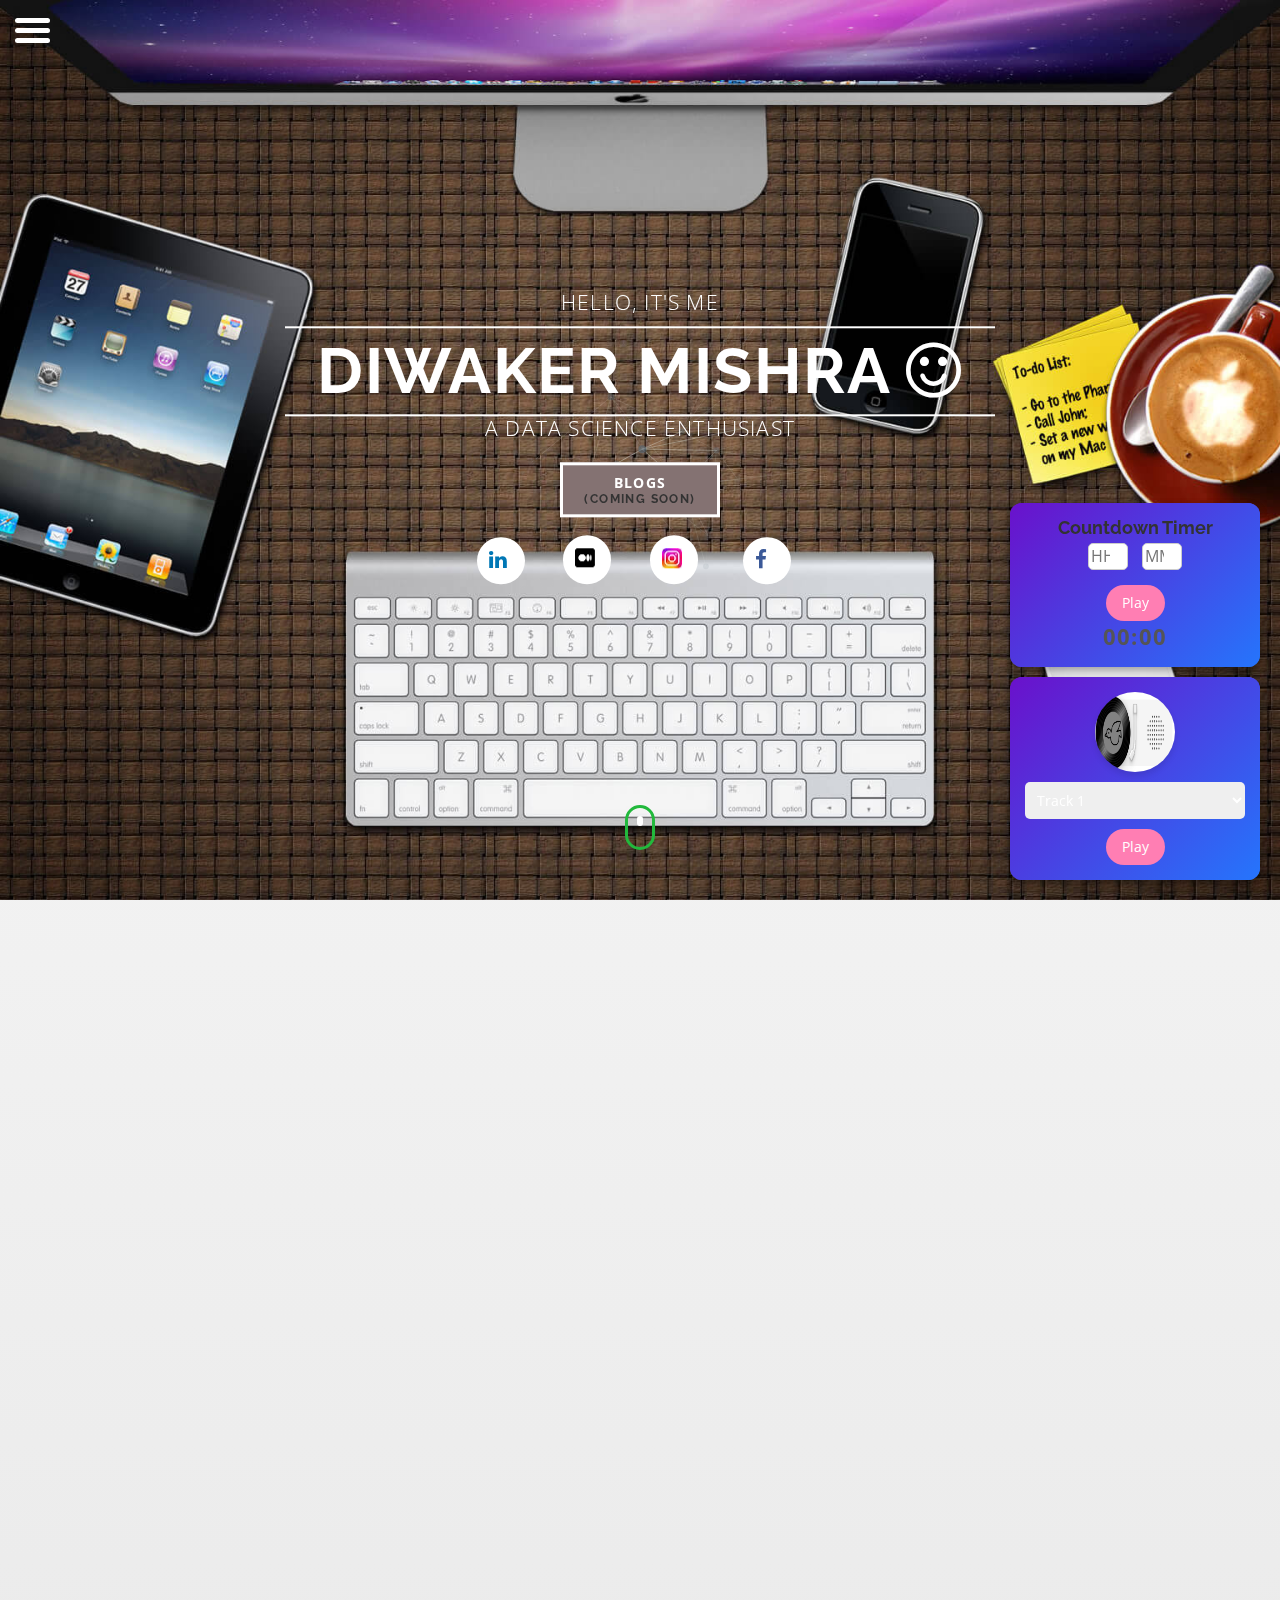
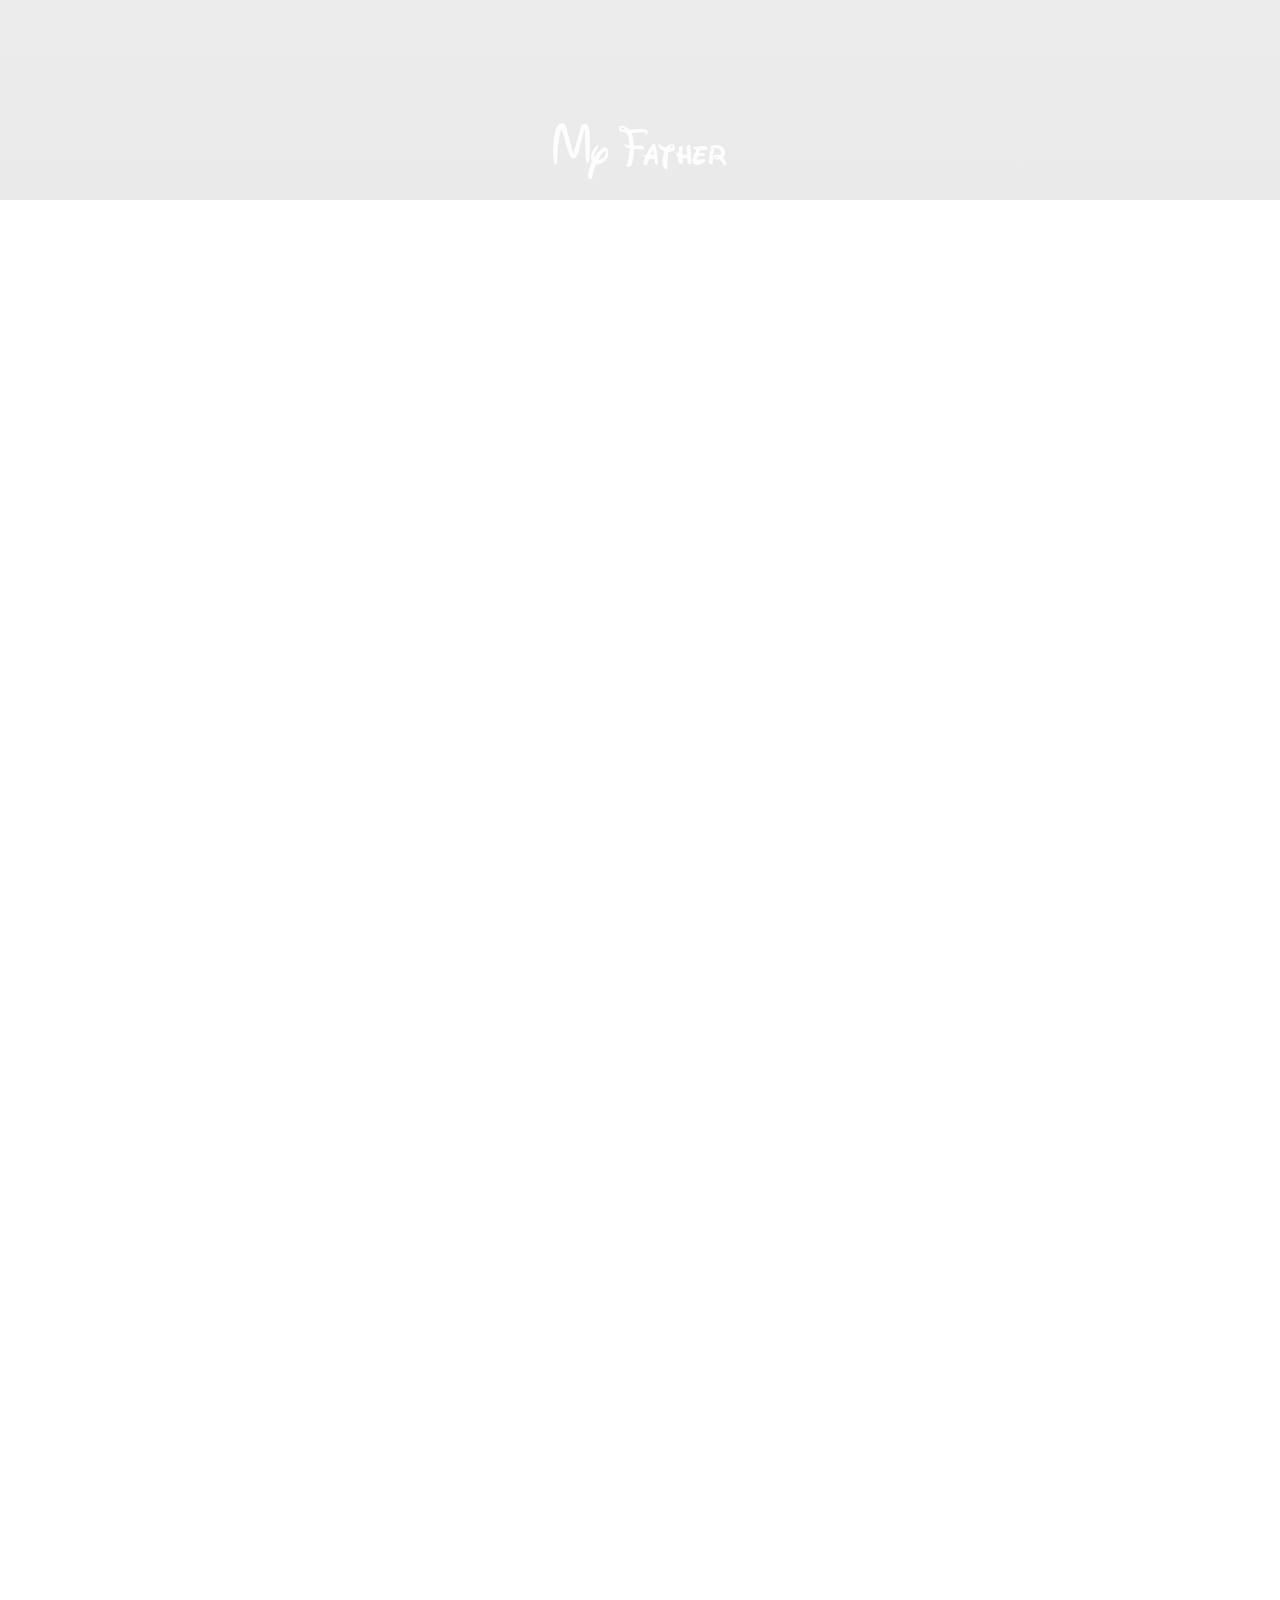
==== commit 6f19ff40: "Update index_new.html" ====
--- a/index_new.html
+++ b/index_new.html
@@ -6,6 +6,103 @@
 	<meta charset="UTF-8">
 	<meta name="viewport" content="width=device-width, initial-scale=1.0">
 	<title>Floating Timer and Music Player</title>
+	<style>
+		body {
+		  font-family: Arial, sans-serif;
+		  margin: 0;
+		  padding: 0;
+		  height: 200vh; /* For scrolling effect */
+		  background: url('background.jpg') no-repeat center center fixed;
+		  background-size: cover;
+		}
+	
+		.floating-widgets {
+		  position: fixed;
+		  bottom: 20px;
+		  right: 20px;
+		  display: flex;
+		  flex-direction: column;
+		  gap: 10px;
+		  z-index: 1000;
+		}
+	
+		.widget {
+		  width: 250px;
+		  background: linear-gradient(135deg, #9b7653, #bca27a); /* Warm, wooden tones */
+		  border-radius: 12px;
+		  box-shadow: 0 4px 10px rgba(0, 0, 0, 0.2);
+		  color: #ffffff;
+		  padding: 15px;
+		  display: flex;
+		  flex-direction: column;
+		  align-items: center;
+		  text-align: center;
+		  font-size: 14px;
+		}
+	
+		.timer-widget input {
+		  width: 50px;
+		  text-align: center;
+		  font-size: 18px; /* Larger font size */
+		  border: 1px solid #ccc;
+		  border-radius: 5px;
+		  margin: 5px;
+		}
+	
+		.play-button {
+		  border: none;
+		  padding: 8px 16px;
+		  margin-top: 10px;
+		  border-radius: 50px;
+		  background: #ff7eb3;
+		  color: white;
+		  font-size: 14px;
+		  cursor: pointer;
+		  transition: 0.2s;
+		}
+	
+		.play-button:hover {
+		  background: #ff589c;
+		}
+	
+		.music-player img {
+		  width: 80px;
+		  height: 80px;
+		  margin-bottom: 10px;
+		  border-radius: 50%;
+		  background: white;
+		  display: flex;
+		  justify-content: center;
+		  align-items: center;
+		  box-shadow: 0 4px 6px rgba(0, 0, 0, 0.1);
+		}
+	
+		select {
+		  width: 100%;
+		  padding: 8px;
+		  border: none;
+		  border-radius: 5px;
+		  font-size: 14px;
+		  margin-top: 10px;
+		}
+	
+		#timer-display {
+		  font-size: 22px; /* Larger timer value */
+		  font-weight: bold;
+		}
+	
+		@media (max-width: 480px) {
+		  .widget {
+			width: 90%;
+			font-size: 12px;
+		  }
+	
+		  .music-player img {
+			width: 60px;
+			height: 60px;
+		  }
+		}
+	  </style>
 	<style>
 		body {
 			font-family: Arial, sans-serif;
@@ -875,6 +972,121 @@
 			<button class="play-button" id="music-play-btn" onclick="toggleMusicPlay()">Play</button>
 		</div>
 	</div>
+
+	  <!-- Floating Widgets -->
+	  <div class="floating-widgets">
+		<!-- Timer Widget -->
+		<div class="widget timer-widget">
+		  <h4>Countdown Timer</h4>
+		  <div>
+			<input type="number" id="hours" placeholder="HH" min="0" max="23">
+			<input type="number" id="minutes" placeholder="MM" min="0" max="59">
+		  </div>
+		  <button id="timer-play-btn" class="play-button" onclick="startTimer()">Play</button>
+		  <button id="timer-pause-btn" class="play-button" style="display: none;" onclick="pauseTimer()">Pause</button>
+		  <button id="timer-reset-btn" class="play-button" style="display: none;" onclick="resetTimer()">Reset</button>
+		  <p id="timer-display">00:00</p>
+		</div>
+	
+		<!-- Music Player Widget -->
+		<div class="widget music-widget">
+		  <div class="music-player">
+			<img src="vinyl.png" alt="Vinyl">
+		  </div>
+		  <select id="music" onchange="playMusic()">
+			<option value="track1.mp3" selected>Track 1</option>
+			<option value="track2.mp3">Track 2</option>
+			<option value="track3.mp3">Track 3</option>
+		  </select>
+		  <button class="play-button" id="music-play-btn" onclick="toggleMusicPlay()">Play</button>
+		</div>
+	  </div>
+	
+	  <script>
+		// Timer Script
+		let timerInterval;
+		let totalTime = 0;
+		let isTimerRunning = false;
+	
+		function startTimer() {
+		  const hours = parseInt(document.getElementById('hours').value || 0);
+		  const minutes = parseInt(document.getElementById('minutes').value || 0);
+		  totalTime = hours * 3600 + minutes * 60;
+	
+		  if (totalTime > 0) {
+			isTimerRunning = true;
+			document.getElementById('timer-play-btn').style.display = 'none';
+			document.getElementById('timer-pause-btn').style.display = 'inline-block';
+			document.getElementById('timer-reset-btn').style.display = 'inline-block';
+	
+			timerInterval = setInterval(() => {
+			  if (totalTime > 0) {
+				totalTime--;
+				const hrs = Math.floor(totalTime / 3600);
+				const mins = Math.floor((totalTime % 3600) / 60);
+				const secs = totalTime % 60;
+				document.getElementById('timer-display').textContent = `${hrs
+				  .toString()
+				  .padStart(2, '0')}:${mins.toString().padStart(2, '0')}:${secs
+				  .toString()
+				  .padStart(2, '0')}`;
+			  } else {
+				clearInterval(timerInterval);
+				isTimerRunning = false;
+			  }
+			}, 1000);
+		  }
+		}
+	
+		function pauseTimer() {
+		  clearInterval(timerInterval);
+		  isTimerRunning = false;
+		  document.getElementById('timer-play-btn').style.display = 'inline-block';
+		  document.getElementById('timer-pause-btn').style.display = 'none';
+		}
+	
+		function resetTimer() {
+		  clearInterval(timerInterval);
+		  isTimerRunning = false;
+		  totalTime = 0;
+		  document.getElementById('timer-display').textContent = '00:00';
+		  document.getElementById('timer-play-btn').style.display = 'inline-block';
+		  document.getElementById('timer-pause-btn').style.display = 'none';
+		  document.getElementById('timer-reset-btn').style.display = 'none';
+		}
+	
+		// Music Player Script
+		const audioPlayer = new Audio();
+		let isMusicPlaying = false;
+	
+		window.onload = () => {
+		  const defaultTrack = document.getElementById('music').value;
+		  audioPlayer.src = defaultTrack;
+		};
+	
+		function playMusic() {
+		  const music = document.getElementById('music').value;
+		  if (music) {
+			audioPlayer.src = music;
+			if (isMusicPlaying) {
+			  audioPlayer.play();
+			}
+		  }
+		}
+	
+		function toggleMusicPlay() {
+		  const playButton = document.getElementById('music-play-btn');
+		  if (!isMusicPlaying) {
+			audioPlayer.play();
+			isMusicPlaying = true;
+			playButton.textContent = 'Pause';
+		  } else {
+			audioPlayer.pause();
+			isMusicPlaying = false;
+			playButton.textContent = 'Play';
+		  }
+		}
+	  </script>
 
 	<script>
 		// Timer Script
